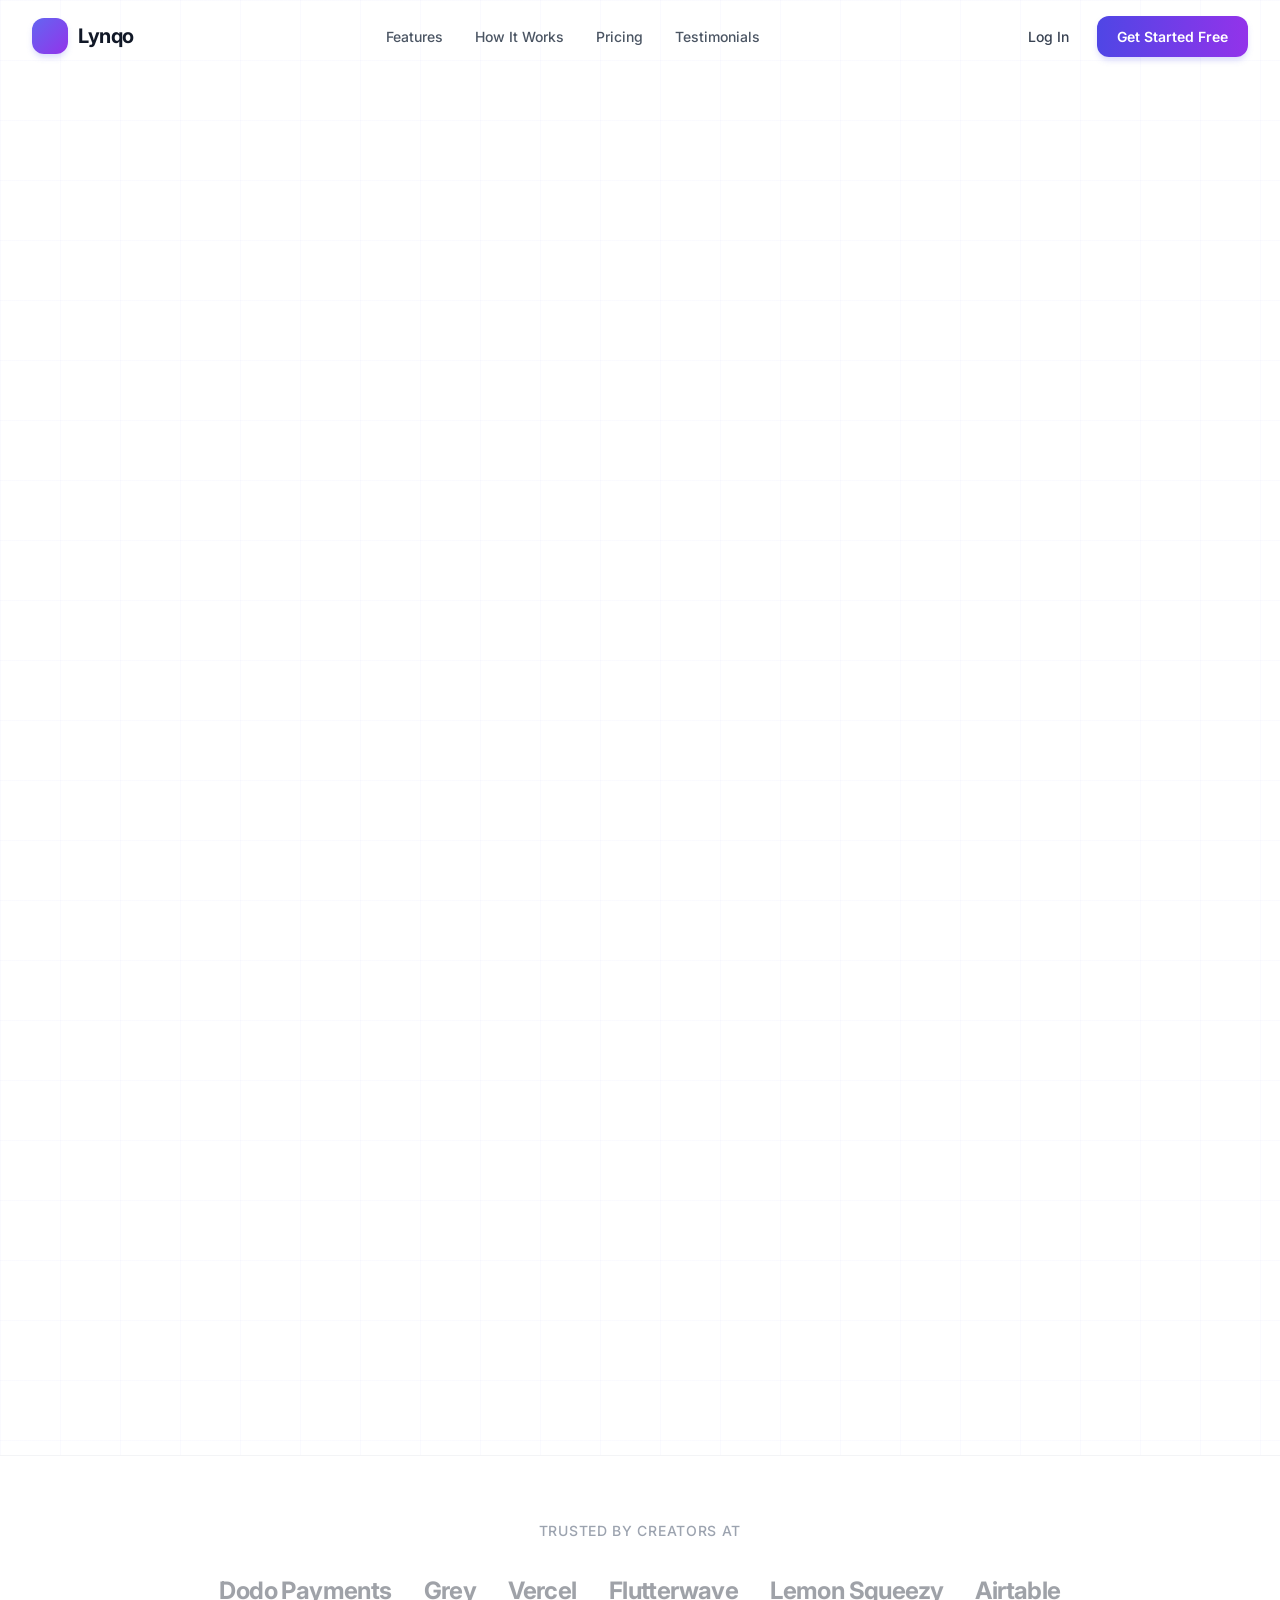
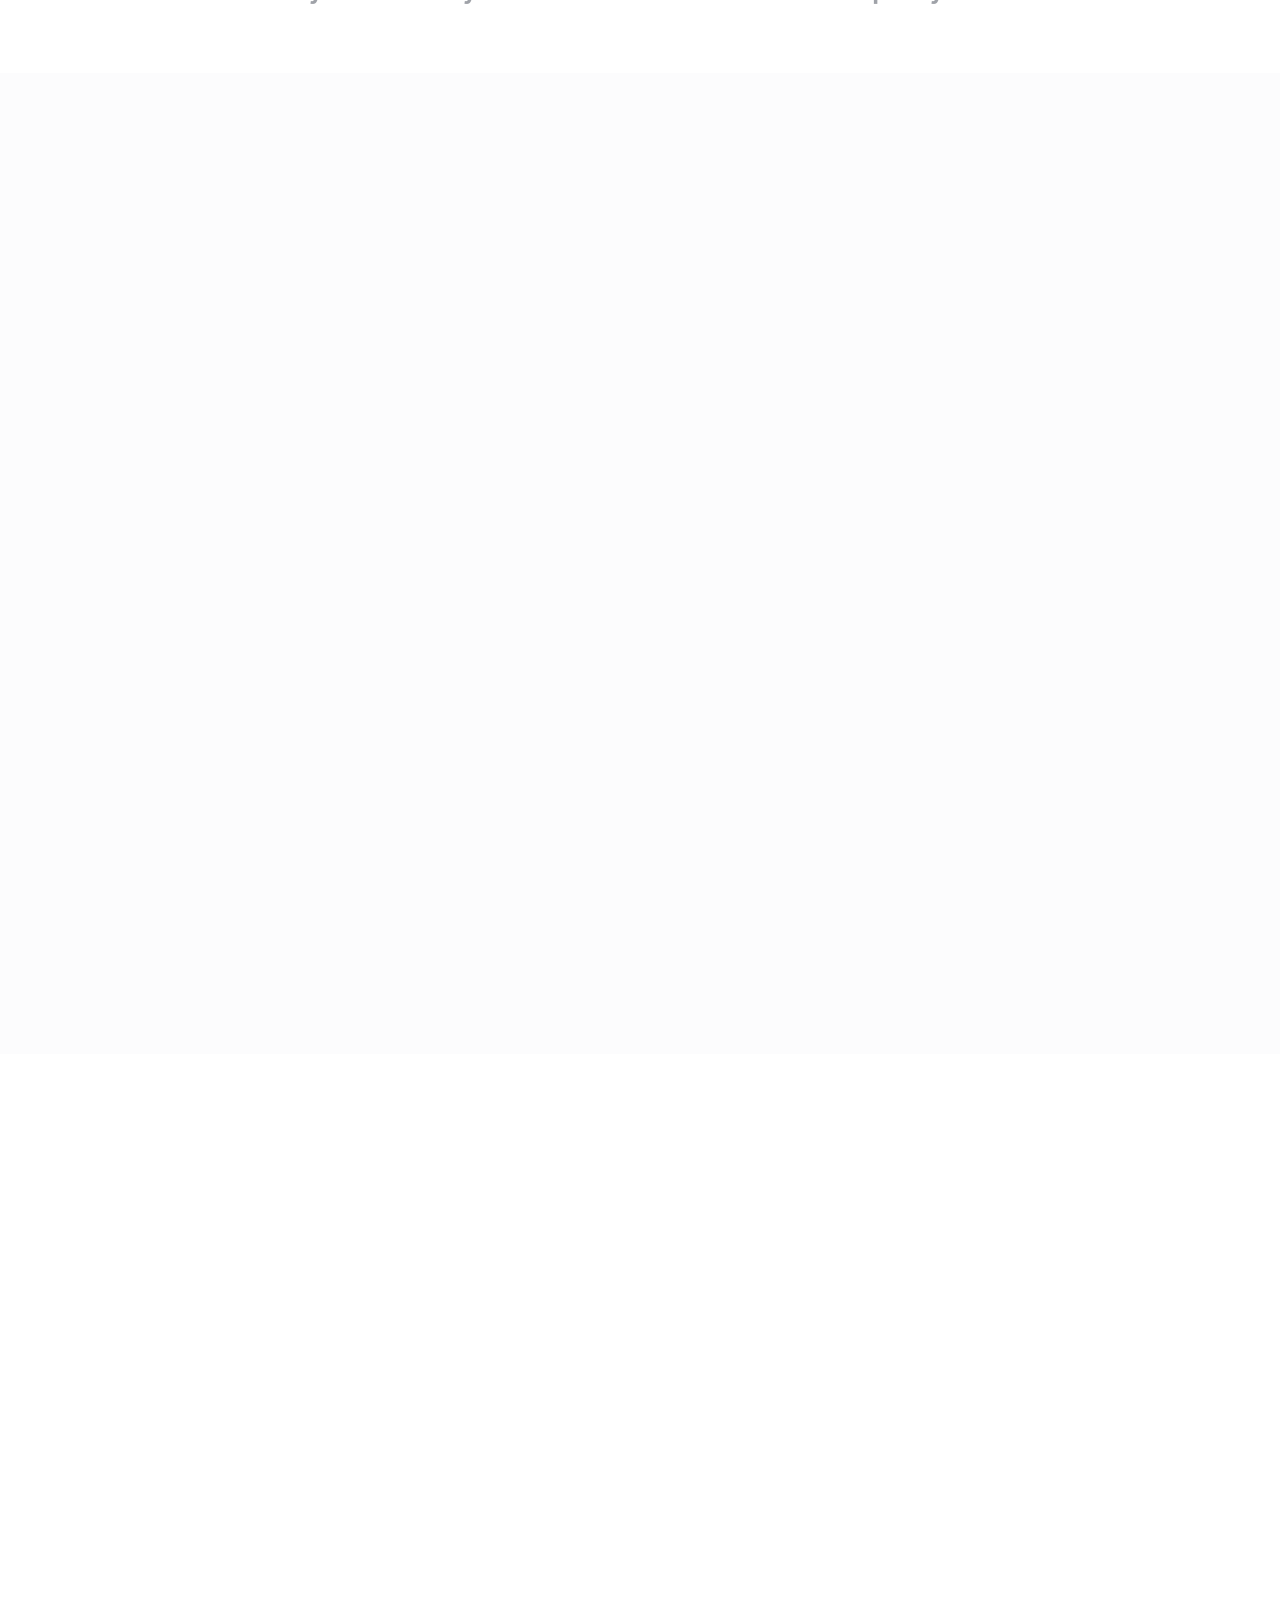
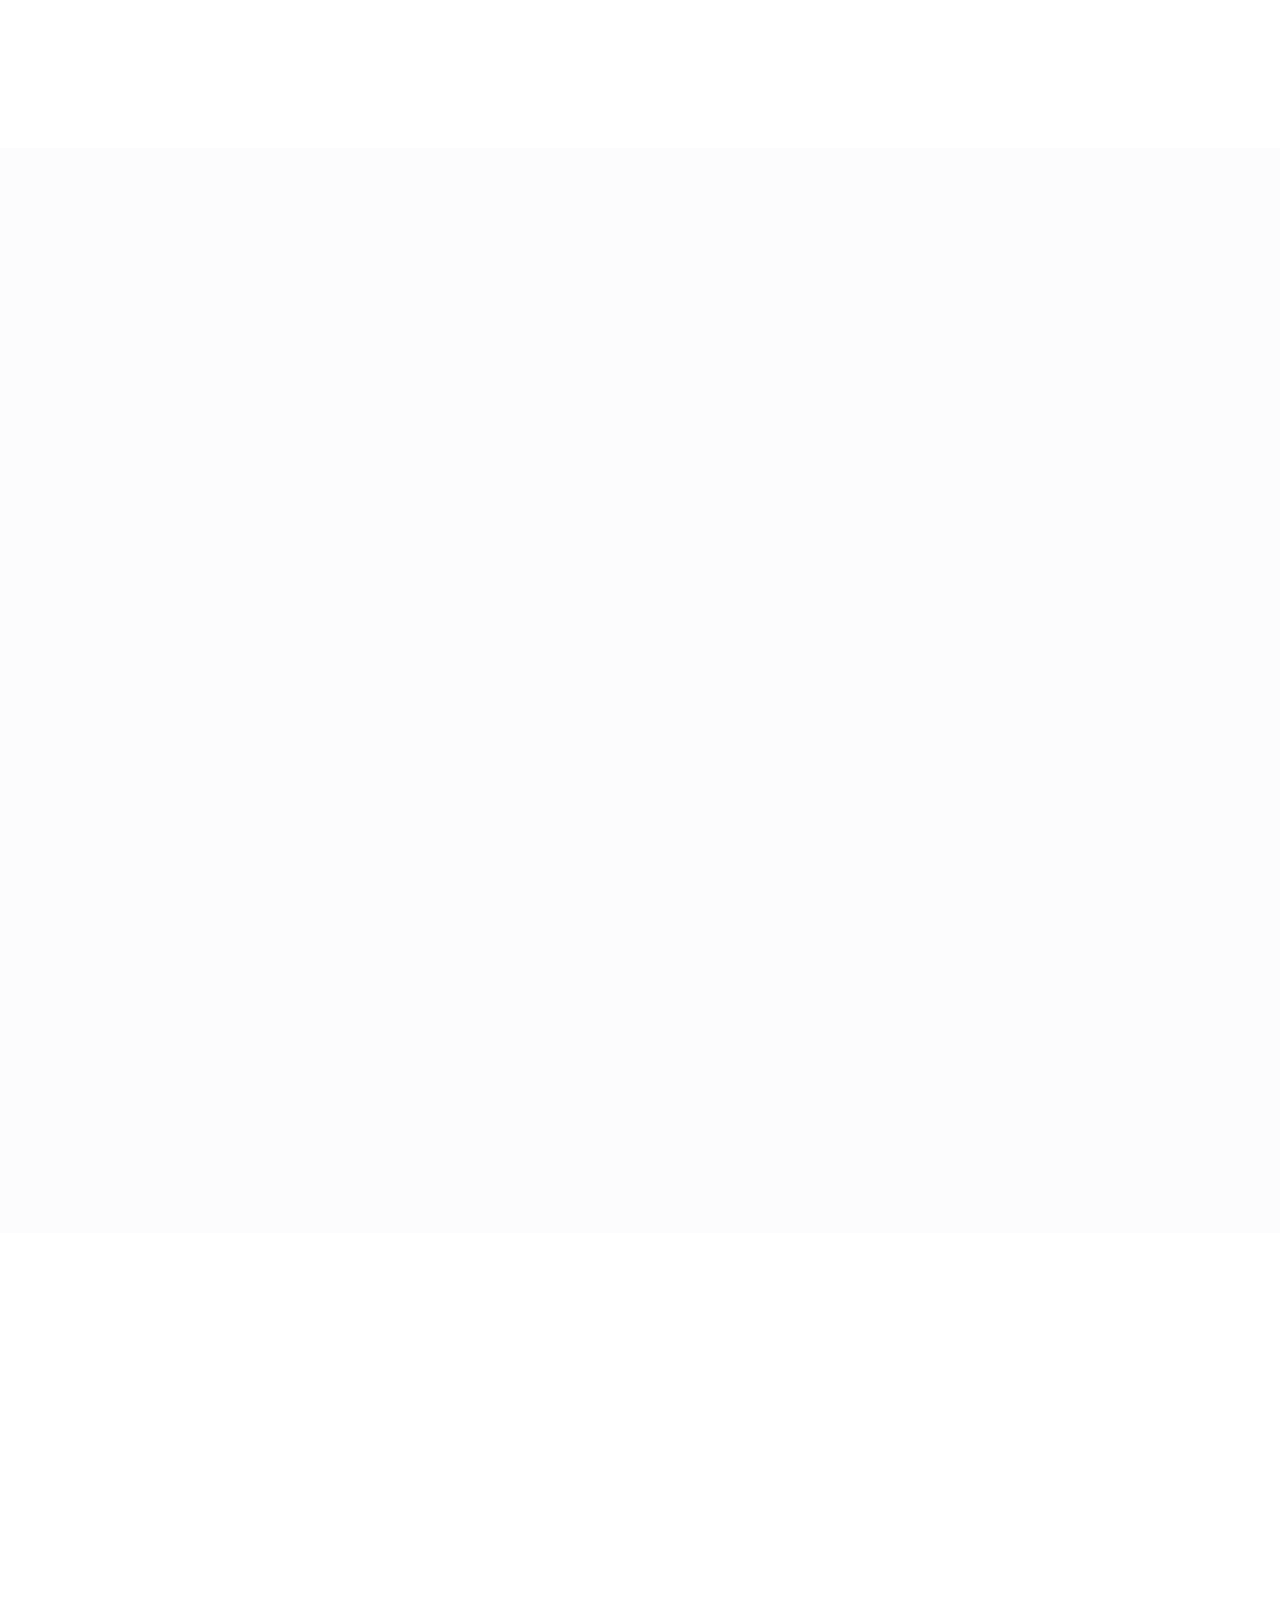
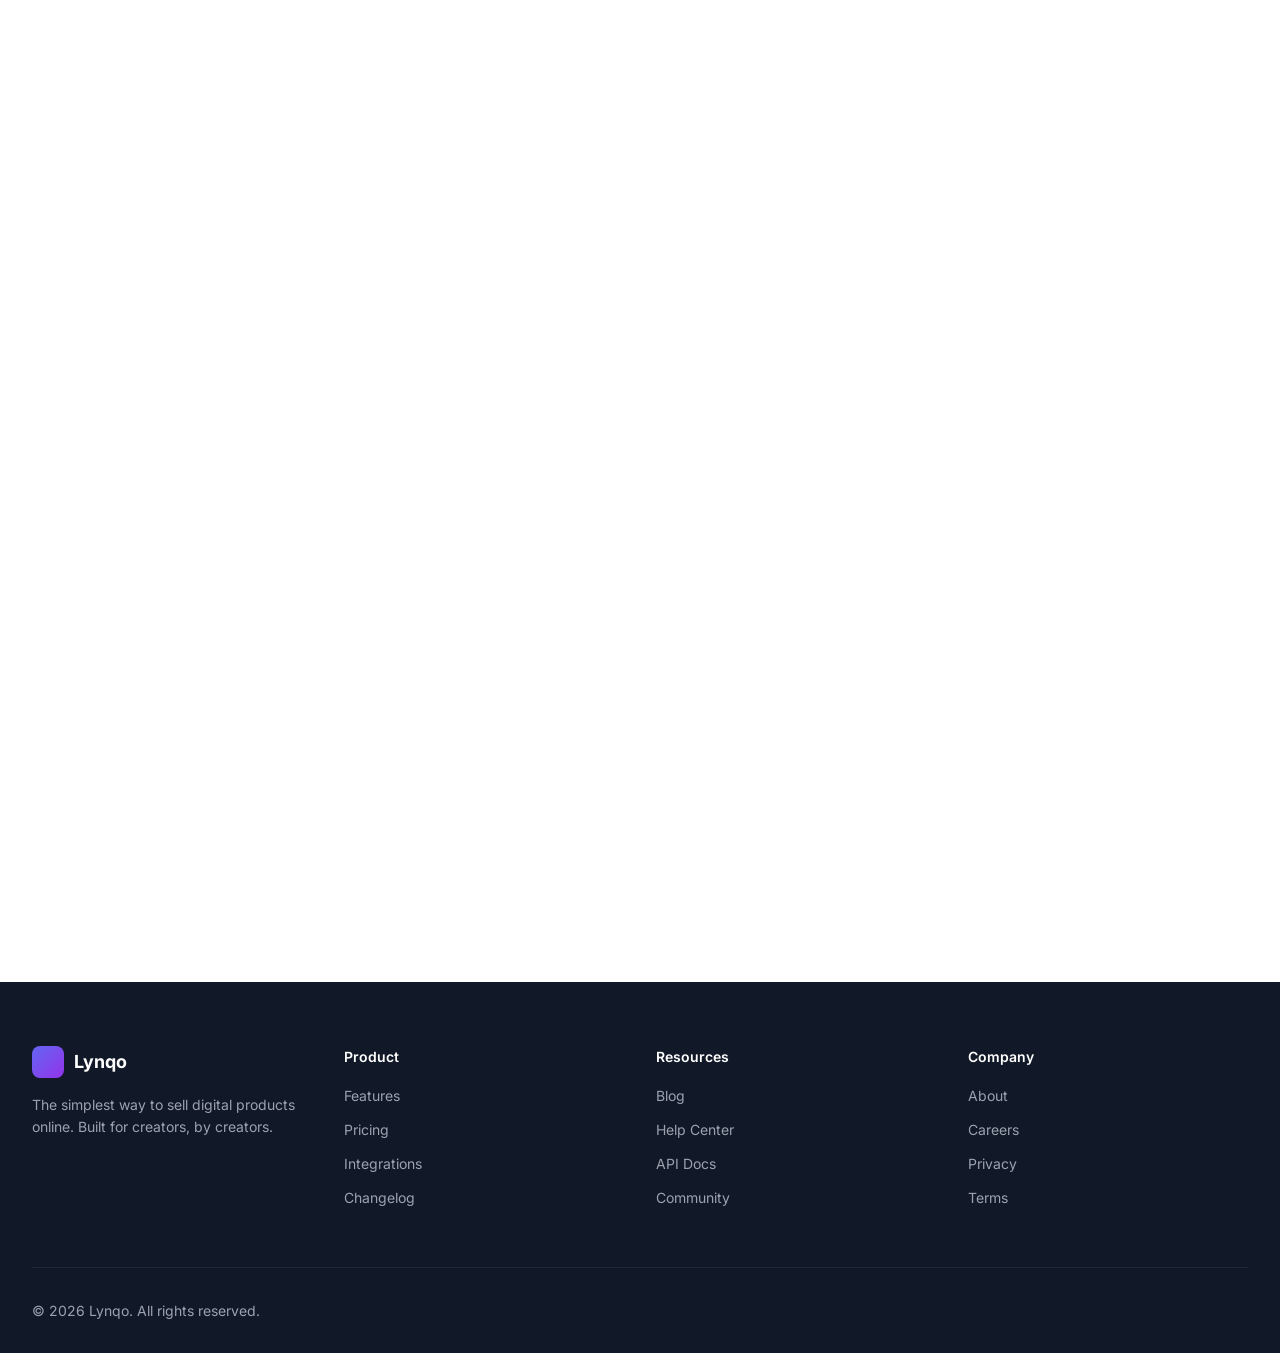
==== index.html @ 42bd9d7f "Add files via upload" ====
<!DOCTYPE html>
<html lang="en" class="scroll-smooth">
<head>
    <meta charset="UTF-8">
    <meta name="viewport" content="width=device-width, initial-scale=1.0">
    <title>Lynqo — Sell Digital Products Effortlessly</title>
    <link rel="stylesheet" href="style.css">
    <link rel="Icon" href="img/icon.png">
    <link rel="preconnect" href="https://fonts.googleapis.com">
    <link href="https://fonts.googleapis.com/css2?family=Inter:wght@300;400;500;600;700;800;900&display=swap" rel="stylesheet">
</head>
<body>

    <!-- Navigation -->
    <nav id="navbar" class="navbar">
        <div class="nav-inner">
            <!-- Logo -->
            <a href="index.html" class="logo">
                <div class="logo-icon">
                    <!-- <svg width="20" height="20" viewBox="0 0 24 24" fill="none" stroke="white" stroke-width="2.5" stroke-linecap="round" stroke-linejoin="round">
                        <path d="M13 2L3 14h9l-1 8 10-12h-9l1-8z"/>
                    </svg> -->
                    <img src="img/icon1.png" alt="" width="30px">
                </div>
                <span class="logo-text">Lynqo</span>
            </a>

            <!-- Desktop Nav Links -->
            <div class="desktop-nav">
                <a href="#features">Features</a>
                <a href="#how-it-works">How It Works</a>
                <a href="#pricing">Pricing</a>
                <a href="#testimonials">Testimonials</a>
            </div>

            <!-- Desktop Auth Buttons -->
            <div class="desktop-auth">
                <a href="signin.html" class="btn-login">Log In</a>
                <a href="signup.html" class="btn-cta">Get Started Free</a>
            </div>

            <!-- Mobile Menu Button -->
            <button id="mobileMenuBtn" class="mobile-menu-btn">
                <i data-lucide="menu" style="width:24px;height:24px;"></i>
            </button>
        </div>
    </nav>

    <!-- Mobile Menu -->
    <div id="mobileMenu" class="mobile-menu" style="position:fixed;inset:0;z-index:60;background:#fff;">
        <div style="display:flex;align-items:center;justify-content:space-between;padding:1rem;border-bottom:1px solid #f3f4f6;">
            <a href="index.html" class="logo">
                <div class="logo-icon">
                    <!-- <svg width="20" height="20" viewBox="0 0 24 24" fill="none" stroke="white" stroke-width="2.5" stroke-linecap="round" stroke-linejoin="round">
                        <path d="M13 2L3 14h9l-1 8 10-12h-9l1-8z"/>
                    </svg> -->
                    <img src="img/icon1.png" alt="" width="30px">
                </div>
                <span class="logo-text">Lynqo</span>
            </a>
            <button id="closeMobileMenu" style="padding:0.5rem;border-radius:0.5rem;background:none;border:none;cursor:pointer;">
                <i data-lucide="x" style="width:24px;height:24px;"></i>
            </button>
        </div>
        <div style="display:flex;flex-direction:column;padding:1.5rem;gap:1rem;">
            <a href="#features" class="mobile-link" style="font-size:1.125rem;font-weight:500;color:#374151;padding:0.75rem 0;border-bottom:1px solid #f3f4f6;">Features</a>
            <a href="#how-it-works" class="mobile-link" style="font-size:1.125rem;font-weight:500;color:#374151;padding:0.75rem 0;border-bottom:1px solid #f3f4f6;">How It Works</a>
            <a href="#pricing" class="mobile-link" style="font-size:1.125rem;font-weight:500;color:#374151;padding:0.75rem 0;border-bottom:1px solid #f3f4f6;">Pricing</a>
            <a href="#testimonials" class="mobile-link" style="font-size:1.125rem;font-weight:500;color:#374151;padding:0.75rem 0;border-bottom:1px solid #f3f4f6;">Testimonials</a>
            <div style="display:flex;flex-direction:column;gap:0.75rem;margin-top:1rem;">
                <a href="signin.html" style="text-align:center;font-size:0.875rem;font-weight:500;color:#374151;padding:0.75rem 1.25rem;border-radius:0.75rem;border:1px solid #e5e7eb;transition:background 0.3s;">Log In</a>
                <a href="signup.html" style="text-align:center;font-size:0.875rem;font-weight:600;color:#fff;background:linear-gradient(to right,#4f46e5,#9333ea);padding:0.75rem 1.25rem;border-radius:0.75rem;box-shadow:0 4px 6px -1px rgba(99,102,241,0.25);">Get Started Free</a>
            </div>
        </div>
    </div>

    <!-- Hero Section -->
    <section class="hero-section hero-glow grid-bg">
        <div class="container-custom">
            <div style="text-align:center;max-width:56rem;margin:0 auto;">
                <!-- Badge -->
                <div class="fade-up hero-badge">
                    <i data-lucide="sparkles" style="width:16px;height:16px;"></i>
                    <span>Now with AI-powered product recommendations</span>
                </div>

                <!-- Headline -->
                <h1 class="fade-up hero-headline">
                    Sell digital products.<br>
                    <span class="gradient-text">Zero friction.</span>
                </h1>

                <!-- Subheadline -->
                <p class="fade-up hero-subheadline">
                    Lynqo gives creators, developers, and entrepreneurs the simplest way to sell ebooks, courses, templates, software, and more — all from one beautiful storefront.
                </p>

                <!-- CTA Buttons -->
                <div class="fade-up cta-group">
                    <a href="signup.html" class="btn-shine cta-primary">
                        Start Selling for Free
                        <i data-lucide="arrow-right" style="width:20px;height:20px;"></i>
                    </a>
                    <a href="#how-it-works" class="cta-secondary">
                        <i data-lucide="play-circle" style="width:20px;height:20px;color:#6366f1;"></i>
                        Watch Demo
                    </a>
                </div>

                <!-- Social Proof -->
                <div class="fade-up social-proof">
                    <div class="avatar-stack">
                        <img src="http://static.photos/people/200x200/1" alt="">
                        <img src="http://static.photos/people/200x200/2" alt="">
                        <img src="http://static.photos/people/200x200/3" alt="">
                        <img src="http://static.photos/people/200x200/4" alt="">
                        <img src="http://static.photos/people/200x200/5" alt="">
                    </div>
                    <span>Trusted by <strong style="color:#111827;">12,000+</strong> creators worldwide</span>
                </div>
            </div>

            <!-- Hero Image / Dashboard Preview -->
            <div class="fade-up dashboard-preview">
                <div class="dashboard-fade"></div>
                <div class="dashboard-card">
                    <!-- Mock Browser Bar -->
                    <div class="browser-bar">
                        <div class="browser-dots">
                            <span style="background:#f87171;"></span>
                            <span style="background:#fbbf24;"></span>
                            <span style="background:#4ade80;"></span>
                        </div>
                        <div class="browser-url">app.lynqo.co/dashboard</div>
                    </div>
                    <!-- Mock Dashboard -->
                    <div class="dashboard-content">
                        <div class="stat-grid">
                            <!-- Stat Cards -->
                            <div class="stat-card revenue">
                                <div class="stat-label revenue">
                                    <i data-lucide="dollar-sign" style="width:16px;height:16px;"></i>
                                    Revenue
                                </div>
                                <div class="stat-value stat-counter">$48,290</div>
                                <div class="stat-change">↑ 24.5% this month</div>
                            </div>
                            <div class="stat-card orders">
                                <div class="stat-label orders">
                                    <i data-lucide="shopping-bag" style="width:16px;height:16px;"></i>
                                    Orders
                                </div>
                                <div class="stat-value stat-counter">1,847</div>
                                <div class="stat-change">↑ 18.2% this month</div>
                            </div>
                            <div class="stat-card customers">
                                <div class="stat-label customers">
                                    <i data-lucide="users" style="width:16px;height:16px;"></i>
                                    Customers
                                </div>
                                <div class="stat-value stat-counter">3,412</div>
                                <div class="stat-change">↑ 12.8% this month</div>
                            </div>
                        </div>
                        <!-- Recent Orders -->
                        <div class="recent-orders">
                            <div class="recent-orders-title">Recent Orders</div>
                            <div>
                                <div class="order-item">
                                    <div class="order-info">
                                        <div class="order-icon brand"><i data-lucide="file-text" style="width:16px;height:16px;color:#4f46e5;"></i></div>
                                        <div><div class="order-name">UI Design Kit Pro</div><div class="order-customer">Sarah Johnson</div></div>
                                    </div>
                                    <div class="order-price">$49.00</div>
                                </div>
                                <div class="order-item">
                                    <div class="order-info">
                                        <div class="order-icon purple"><i data-lucide="code" style="width:16px;height:16px;color:#9333ea;"></i></div>
                                        <div><div class="order-name">React Boilerplate</div><div class="order-customer">Mark Chen</div></div>
                                    </div>
                                    <div class="order-price">$29.00</div>
                                </div>
                                <div class="order-item">
                                    <div class="order-info">
                                        <div class="order-icon emerald"><i data-lucide="book-open" style="width:16px;height:16px;color:#059669;"></i></div>
                                        <div><div class="order-name">Marketing Playbook</div><div class="order-customer">Emma Davis</div></div>
                                    </div>
                                    <div class="order-price">$19.00</div>
                                </div>
                            </div>
                        </div>
                    </div>
                </div>
            </div>
        </div>
    </section>

    <!-- Logos Section -->
    <section class="logos-section">
        <div class="container-custom">
            <p class="logos-title">Trusted by creators at</p>
            <div class="logos-grid">
                <div>Dodo Payments</div>
                <div>Grey</div>
                <div>Vercel</div>
                <div>Flutterwave</div>
                <div>Lemon Squeezy</div>
                <div>Airtable</div>
            </div>
        </div>
    </section>

    <!-- Features Section -->
    <section id="features" class="features-section">
        <div class="container-custom">
            <div style="text-align:center;max-width:48rem;margin:0 auto 4rem;">
                <div class="fade-up section-badge brand">
                    <i data-lucide="layers" style="width:16px;height:16px;"></i>
                    Features
                </div>
                <h2 class="fade-up section-title">Everything you need to sell digital</h2>
                <p class="fade-up section-desc">From checkout to delivery, Lynqo handles every step so you can focus on creating amazing products.</p>
            </div>

            <div class="features-grid">
                <!-- Feature 1 -->
                <div class="fade-up feature-card">
                    <div class="feature-icon brand">
                        <i data-lucide="zap" style="width:24px;height:24px;"></i>
                    </div>
                    <h3 class="feature-title">Instant Setup</h3>
                    <p class="feature-desc">Go from sign-up to your first sale in under 5 minutes. No coding, no complex configurations required.</p>
                </div>
                <!-- Feature 2 -->
                <div class="fade-up feature-card">
                    <div class="feature-icon purple">
                        <i data-lucide="store" style="width:24px;height:24px;"></i>
                    </div>
                    <h3 class="feature-title">Beautiful Storefronts</h3>
                    <p class="feature-desc">Customizable, conversion-optimized product pages that make your digital products shine.</p>
                </div>
                <!-- Feature 3 -->
                <div class="fade-up feature-card">
                    <div class="feature-icon emerald">
                        <i data-lucide="credit-card" style="width:24px;height:24px;"></i>
                    </div>
                    <h3 class="feature-title">Global Payments</h3>
                    <p class="feature-desc">Accept payments in USD and other available currencies with Grey, IBAN, and more. Get paid instantly.</p>
                </div>
                <!-- Feature 4 -->
                <!-- <div class="fade-up feature-card">
                    <div class="feature-icon amber">
                        <i data-lucide="shield-check" style="width:24px;height:24px;"></i>
                    </div>
                    <h3 class="feature-title">License Keys</h3>
                    <p class="feature-desc">Auto-generate and deliver unique license keys for software products with tamper-proof security.</p>
                </div> -->
                <!-- Feature 5 -->
                <div class="fade-up feature-card">
                    <div class="feature-icon rose">
                        <i data-lucide="bar-chart-3" style="width:24px;height:24px;"></i>
                    </div>
                    <h3 class="feature-title">Deep Analytics</h3>
                    <p class="feature-desc">Track revenue, conversion rates, customer behavior, and more with real-time dashboards.</p>
                </div>
                <!-- Feature 6 -->
                <div class="fade-up feature-card">
                    <div class="feature-icon cyan">
                        <i data-lucide="mail" style="width:24px;height:24px;"></i>
                    </div>
                    <h3 class="feature-title">Email Marketing</h3>
                    <p class="feature-desc">Built-in email sequences, drip campaigns, and automation to nurture customers and boost sales.</p>
                </div>
            </div>
        </div>
    </section>

    <!-- How It Works Section -->
    <section id="how-it-works" class="how-section">
        <div class="container-custom">
            <div style="text-align:center;max-width:48rem;margin:0 auto 4rem;">
                <div class="fade-up section-badge emerald">
                    <i data-lucide="route" style="width:16px;height:16px;"></i>
                    How It Works
                </div>
                <h2 class="fade-up section-title">Start selling in 3 simple steps</h2>
                <p class="fade-up section-desc">From product upload to first sale — it's never been easier to monetize your digital creations.</p>
            </div>

            <div class="how-grid">
                <!-- Step 1 -->
                <div class="fade-up" style="text-align:center;">
                    <div class="step-number step1">1</div>
                    <h3 class="step-title">Upload Your Product</h3>
                    <p class="step-desc">Drag and drop your files — ebooks, courses, templates, SaaS keys, music, or any digital product. We host everything.</p>
                </div>
                <!-- Step 2 -->
                <div class="fade-up" style="text-align:center;">
                    <div class="step-number step2">2</div>
                    <h3 class="step-title">Customize Your Store</h3>
                    <p class="step-desc">Brand your checkout page, set pricing, create discount codes, and customize the purchase experience to match your brand.</p>
                </div>
                <!-- Step 3 -->
                <div class="fade-up" style="text-align:center;">
                    <div class="step-number step3">3</div>
                    <h3 class="step-title">Start Earning</h3>
                    <p class="step-desc">Share your product link anywhere. We handle checkout, delivery, and payments. You focus on creating and earning.</p>
                </div>
            </div>
        </div>
    </section>

    <!-- Pricing Section -->
    <section id="pricing" class="pricing-section">
        <div class="container-custom">
            <div style="text-align:center;max-width:48rem;margin:0 auto 4rem;">
                <div class="fade-up section-badge purple">
                    <i data-lucide="tag" style="width:16px;height:16px;"></i>
                    Pricing
                </div>
                <h2 class="fade-up section-title">Simple, transparent pricing</h2>
                <p class="fade-up section-desc">Start free, scale as you grow. No hidden fees, no surprises.</p>

            </div>

            <div class="pricing-grid">
                <!-- Starter Plan -->
                <div class="fade-up pricing-card">
                    <div class="pricing-name">Starter</div>
                    <div class="pricing-price">
                        <span class="pricing-amount price-monthly">$0</span>
                        <span class="pricing-period">/month</span>
                    </div>
                    <p class="pricing-desc">Perfect for getting started</p>
                    <a href="signup.html" class="pricing-cta outline">Get Started</a>
                    <ul class="pricing-features">
                        <li><i data-lucide="check" class="pricing-check"></i>2GB cloud storage</li>
                        <li><i data-lucide="check" class="pricing-check"></i>Up to 10 products</li>
                        <li><i data-lucide="check" class="pricing-check"></i>Up to 5 images per product</li>
                        <li><i data-lucide="check" class="pricing-check"></i>Max of 2 free custom store URLs</li>
                        <li><i data-lucide="check" class="pricing-check"></i>Email delivery</li>
                        <li><i data-lucide="check" class="pricing-check"></i>Platform branding on store</li>
                        <li><i data-lucide="check" class="pricing-check"></i>Payout processing time: 72 hours</li>
                        <li><i data-lucide="check" class="pricing-check"></i>5% + 50¢ per sale</li>
                    </ul>
                </div>

                <!-- Pro Plan (Popular) -->
                <div class="fade-up pricing-card popular">
                    <div class="popular-badge">Most Popular</div>
                    <div class="pricing-name">Basic</div>
                    <div class="pricing-price">
                        <span class="pricing-amount price-monthly">$10</span>
                        <span class="pricing-period">/month</span>
                    </div>
                    <p class="pricing-desc">For growing creators</p>
                    <a href="signup.html" class="btn-shine pricing-cta solid">Start Free Trial</a>
                    <ul class="pricing-features">
                        <li><i data-lucide="check" class="pricing-check"></i>8GB cloud storage</li>
                        <li><i data-lucide="check" class="pricing-check"></i>Up to 25 products</li>
                        <li><i data-lucide="check" class="pricing-check"></i>Up to 15 images per product</li>
                        <li><i data-lucide="check" class="pricing-check"></i>Unlimited custom store URLs</li>
                        <li><i data-lucide="check" class="pricing-check"></i>Custom store logo</li>
                        <li><i data-lucide="check" class="pricing-check"></i>Custom subdomain (e.g. demo.lynqo.co)</li>
                        <li><i data-lucide="check" class="pricing-check"></i>No platform branding on store</li>
                        <li><i data-lucide="check" class="pricing-check"></i>Payout processing time: 48 hours</li>
                        <li><i data-lucide="check" class="pricing-check"></i>3% + 30¢ per sale</li>
                    </ul>
                </div>

                <!-- Business Plan -->
                <div class="fade-up pricing-card">
                    <div class="pricing-name">Pro</div>
                    <div class="pricing-price">
                        <span class="pricing-amount price-monthly">$23</span>
                        <span class="pricing-period">/month</span>
                    </div>
                    <p class="pricing-desc">For established businesses</p>
                    <a href="signup.html" class="pricing-cta outline">Start Free Trial</a>
                    <ul class="pricing-features">
                        <li><i data-lucide="check" class="pricing-check"></i>Priority cloud storage up to 1TB</li>
                        <li><i data-lucide="check" class="pricing-check"></i>Everything in pro</li>
                        <li><i data-lucide="check" class="pricing-check"></i>Unlimited products</li>
                        <li><i data-lucide="check" class="pricing-check"></i>Priority support</li>
                        <!-- <li><i data-lucide="check" class="pricing-check"></i>Affiliate system</li> -->
                        <li><i data-lucide="check" class="pricing-check"></i>2% + 20¢ per sale</li>
                    </ul>
                </div>
            </div>
        </div>
    </section>

    <!-- Testimonials Section -->
    <section id="testimonials" class="testimonials-section">
        <div class="container-custom">
            <div style="text-align:center;max-width:48rem;margin:0 auto 4rem;">
                <div class="fade-up section-badge amber">
                    <i data-lucide="heart" style="width:16px;height:16px;"></i>
                    Testimonials
                </div>
                <h2 class="fade-up section-title">Loved by creators worldwide</h2>
                <p class="fade-up section-desc">Don't take our word for it — hear from the thousands of creators who trust Lynqo.</p>
            </div>

            <div class="testimonials-grid">
                <!-- Testimonial 1 -->
                <div class="fade-up testimonial-card">
                    <div class="stars">
                        <i data-lucide="star" style="width:16px;height:16px;color:#fbbf24;fill:#fbbf24;"></i>
                        <i data-lucide="star" style="width:16px;height:16px;color:#fbbf24;fill:#fbbf24;"></i>
                        <i data-lucide="star" style="width:16px;height:16px;color:#fbbf24;fill:#fbbf24;"></i>
                        <i data-lucide="star" style="width:16px;height:16px;color:#fbbf24;fill:#fbbf24;"></i>
                        <i data-lucide="star" style="width:16px;height:16px;color:#fbbf24;fill:#fbbf24;"></i>
                    </div>
                    <p class="testimonial-text">"Lynqo completely transformed how I sell my design templates. I went from manually handling orders to fully automated delivery. My revenue doubled in the first month!"</p>
                    <div class="testimonial-author">
                        <img src="http://static.photos/people/200x200/10" class="testimonial-avatar" alt="">
                        <div>
                            <div class="testimonial-name">Olivia Martinez</div>
                            <div class="testimonial-role">Designer & Creator</div>
                        </div>
                    </div>
                </div>
                <!-- Testimonial 2 -->
                <div class="fade-up testimonial-card">
                    <div class="stars">
                        <i data-lucide="star" style="width:16px;height:16px;color:#fbbf24;fill:#fbbf24;"></i>
                        <i data-lucide="star" style="width:16px;height:16px;color:#fbbf24;fill:#fbbf24;"></i>
                        <i data-lucide="star" style="width:16px;height:16px;color:#fbbf24;fill:#fbbf24;"></i>
                        <i data-lucide="star" style="width:16px;height:16px;color:#fbbf24;fill:#fbbf24;"></i>
                        <i data-lucide="star" style="width:16px;height:16px;color:#fbbf24;fill:#fbbf24;"></i>
                    </div>
                    <p class="testimonial-text">"The membership system is a game-changer for selling my tutorials. Setup took minutes, and the saves me hours every week. Can't imagine going back."</p>
                    <div class="testimonial-author">
                        <img src="http://static.photos/people/200x200/15" class="testimonial-avatar" alt="">
                        <div>
                            <div class="testimonial-name">James Chen</div>
                            <div class="testimonial-role">Indie Developer</div>
                        </div>
                    </div>
                </div>
                <!-- Testimonial 3 -->
                <div class="fade-up testimonial-card">
                    <div class="stars">
                        <i data-lucide="star" style="width:16px;height:16px;color:#fbbf24;fill:#fbbf24;"></i>
                        <i data-lucide="star" style="width:16px;height:16px;color:#fbbf24;fill:#fbbf24;"></i>
                        <i data-lucide="star" style="width:16px;height:16px;color:#fbbf24;fill:#fbbf24;"></i>
                        <i data-lucide="star" style="width:16px;height:16px;color:#fbbf24;fill:#fbbf24;"></i>
                        <i data-lucide="star" style="width:16px;height:16px;color:#fbbf24;fill:#fbbf24;"></i>
                    </div>
                    <p class="testimonial-text">"I switched from Gumroad to Lynqo and never looked back. The analytics alone are worth it — I finally understand what's driving my sales and can optimize my funnels."</p>
                    <div class="testimonial-author">
                        <img src="http://static.photos/people/200x200/20" class="testimonial-avatar" alt="">
                        <div>
                            <div class="testimonial-name">Aisha Patel</div>
                            <div class="testimonial-role">Course Creator</div>
                        </div>
                    </div>
                </div>
            </div>
        </div>
    </section>

    <!-- CTA Section -->
    <section class="cta-banner">
        <div class="container-custom">
            <div class="fade-up cta-banner-card">
                <div class="cta-decor-1"></div>
                <div class="cta-decor-2"></div>

                <div class="cta-content">
                    <h2 class="cta-banner-title">Ready to start selling?</h2>
                    <p class="cta-banner-desc">Join 12,000+ creators who are already earning with Lynqo. Free to start, no credit card required.</p>
                    <div class="cta-banner-btns">
                        <a href="signup.html" class="btn-shine cta-banner-primary">
                            Create Your Store
                            <i data-lucide="arrow-right" style="width:20px;height:20px;"></i>
                        </a>
                        <a href="#pricing" class="cta-banner-secondary">
                            View Pricing
                        </a>
                    </div>
                </div>
            </div>
        </div>
    </section>

    <!-- Footer -->
    <footer class="site-footer">
        <div class="container-custom">
            <div class="footer-grid">
                <!-- Brand -->
                <div class="footer-brand">
                    <a href="index.html" class="footer-logo">
                        <div class="footer-logo-icon">
                            <!-- <svg width="16" height="16" viewBox="0 0 24 24" fill="none" stroke="white" stroke-width="2.5" stroke-linecap="round" stroke-linejoin="round">
                                <path d="M13 2L3 14h9l-1 8 10-12h-9l1-8z"/>
                            </svg> -->
                            <img src="img/icon1.png" alt="" width="30px">
                        </div>
                        <span class="footer-logo-text">Lynqo</span>
                    </a>
                    <p class="footer-brand-desc">The simplest way to sell digital products online. Built for creators, by creators.</p>
                </div>
                <!-- Product -->
                <div>
                    <h4 class="footer-heading">Product</h4>
                    <ul class="footer-links">
                        <li><a href="#features">Features</a></li>
                        <li><a href="#pricing">Pricing</a></li>
                        <li><a href="#">Integrations</a></li>
                        <li><a href="#">Changelog</a></li>
                    </ul>
                </div>
                <!-- Resources -->
                <div>
                    <h4 class="footer-heading">Resources</h4>
                    <ul class="footer-links">
                        <li><a href="#">Blog</a></li>
                        <li><a href="#">Help Center</a></li>
                        <li><a href="#">API Docs</a></li>
                        <li><a href="#">Community</a></li>
                    </ul>
                </div>
                <!-- Company -->
                <div>
                    <h4 class="footer-heading">Company</h4>
                    <ul class="footer-links">
                        <li><a href="#">About</a></li>
                        <li><a href="#">Careers</a></li>
                        <li><a href="#">Privacy</a></li>
                        <li><a href="#">Terms</a></li>
                    </ul>
                </div>
            </div>
            <!-- Bottom -->
            <div class="footer-bottom">
                <p class="footer-copy">© <span class="dynamic-year">2025</span> Lynqo. All rights reserved.</p>
                <div class="footer-social">
                    <a href="#"><i data-lucide="twitter" style="width:20px;height:20px;"></i></a>
                    <a href="#"><i data-lucide="github" style="width:20px;height:20px;"></i></a>
                    <a href="#"><i data-lucide="instagram" style="width:20px;height:20px;"></i></a>
                    <a href="#"><i data-lucide="youtube" style="width:20px;height:20px;"></i></a>
                </div>
            </div>
        </div>
    </footer>

    <script src="https://unpkg.com/lucide@latest"></script>
    <script src="index.js"></script>
  <script>
    document.addEventListener('DOMContentLoaded', () => {
      document.querySelectorAll('.dynamic-year').forEach(el => {
        el.textContent = new Date().getFullYear();
      });
    });
  </script>
</body>
</html>
---- style.css ----
*, *::before, *::after {
  box-sizing: border-box;
  margin: 0;
  padding: 0;
}

div:focus,
svg:focus {
  outline: none;
}

div, svg {
  -webkit-tap-highlight-color: transparent;
}

html {
  scroll-behavior: smooth;
  -webkit-text-size-adjust: 100%;
}

body {
  font-family: 'Inter', -apple-system, BlinkMacSystemFont, 'Segoe UI', Roboto, sans-serif;
  color: #111827;
  background: #fff;
  -webkit-font-smoothing: antialiased;
  -moz-osx-font-smoothing: grayscale;
  overflow-x: hidden;
  line-height: 1.5;
}

a {
  text-decoration: none;
  color: inherit;
}

ul {
  list-style: none;
}

img {
  display: block;
  max-width: 100%;
}

input, button, textarea, select {
  font: inherit;
}

button {
  cursor: pointer;
  border: none;
  background: none;
}

/* --- Typography --- */
.text-xs { font-size: 0.75rem; line-height: 1rem; }
.text-sm { font-size: 0.875rem; line-height: 1.25rem; }
.text-base { font-size: 1rem; line-height: 1.5rem; }
.text-lg { font-size: 1.125rem; line-height: 1.75rem; }
.text-xl { font-size: 1.25rem; line-height: 1.75rem; }
.text-2xl { font-size: 1.5rem; line-height: 2rem; }
.text-3xl { font-size: 1.875rem; line-height: 2.25rem; }
.text-4xl { font-size: 2.25rem; line-height: 2.5rem; }
.text-5xl { font-size: 3rem; line-height: 1; }
.text-6xl { font-size: 3.75rem; line-height: 1; }
.text-7xl { font-size: 4.5rem; line-height: 1; }

.font-medium { font-weight: 500; }
.font-semibold { font-weight: 600; }
.font-bold { font-weight: 700; }
.font-extrabold { font-weight: 800; }

.uppercase { text-transform: uppercase; }
.tracking-wider { letter-spacing: 0.05em; }
.tracking-tight { letter-spacing: -0.025em; }
.text-center { text-align: center; }

.leading-relaxed { line-height: 1.625; }
.leading-tight { line-height: 1.25; }

/* --- Colors --- */
.text-white { color: #fff; }
.text-gray-400 { color: #9ca3af; }
.text-gray-500 { color: #6b7280; }
.text-gray-600 { color: #4b5563; }
.text-gray-700 { color: #374151; }
.text-gray-900 { color: #111827; }
.text-brand-100 { color: #e0e7ff; }
.text-brand-200 { color: #c7d2fe; }
.text-brand-300 { color: #a5b4fc; }
.text-brand-500 { color: #6366f1; }
.text-brand-600 { color: #4f46e5; }
.text-brand-700 { color: #4338ca; }
.text-brand-100 { color: #e0e7ff; }
.text-brand-200 { color: #c7d2fe; }
.text-emerald-600 { color: #059669; }
.text-green-600 { color: #16a34a; }
.text-amber-400 { color: #fbbf24; }
.text-amber-600 { color: #d97706; }
.text-amber-700 { color: #b45309; }
.text-amber-900 { color: #78350f; }
.text-purple-600 { color: #9333ea; }
.text-rose-600 { color: #e11d48; }
.text-cyan-600 { color: #0891b2; }
.text-red-600 { color: #dc2626; }

/* --- Layout --- */
.container-custom {
  max-width: 1280px;
  margin: 0 auto;
  padding: 0 1rem;
}

@media (min-width: 640px) {
  .container-custom { padding: 0 1.5rem; }
}

@media (min-width: 1024px) {
  .container-custom { padding: 0 2rem; }
}

.flex { display: flex; }
.grid { display: grid; }
.inline-flex { display: inline-flex; }
.flex-col { flex-direction: column; }
.flex-1 { flex: 1 1 0%; }
.items-center { align-items: center; }
.items-start { align-items: flex-start; }
.items-baseline { align-items: baseline; }
.justify-center { justify-content: center; }
.justify-between { justify-content: space-between; }
.flex-wrap { wrap; }
.gap-1 { gap: 0.25rem; }
.gap-1\.5 { gap: 0.375rem; }
.gap-2 { gap: 0.5rem; }
.gap-2\.5 { gap: 0.625rem; }
.gap-3 { gap: 0.75rem; }
.gap-4 { gap: 1rem; }
.gap-6 { gap: 1.5rem; }
.gap-8 { gap: 2rem; }
.gap-12 { gap: 3rem; }

.grid-cols-2 { grid-template-columns: repeat(2, 1fr); }
.grid-cols-3 { grid-template-columns: repeat(3, 1fr); }

@media (min-width: 768px) {
  .md\:grid-cols-3 { grid-template-columns: repeat(3, 1fr); }
  .md\:flex-row { flex-direction: row; }
  .md\:gap-6 { gap: 1.5rem; }
  .md\:gap-8 { gap: 2rem; }
  .md\:gap-12 { gap: 3rem; }
  .md\:p-8 { padding: 2rem; }
  .md\:text-4xl { font-size: 2.25rem; line-height: 2.5rem; }
  .md\:text-5xl { font-size: 3rem; line-height: 1; }
  .md\:pt-40 { padding-top: 10rem; }
  .md\:pb-32 { padding-bottom: 8rem; }
  .md\:mt-20 { margin-top: 5rem; }
}

@media (min-width: 1024px) {
  .lg\:grid-cols-5 { grid-template-columns: repeat(5, 1fr); }
  .lg\:w-1\/2 { width: 50%; }
  .lg\:grid-cols-3 { grid-template-columns: repeat(3, 1fr); }
  .lg\:col-span-1 { grid-column: span 1; }
  .lg\:col-span-4 { grid-column: span 4; }
  .lg\:hidden { display: none; }
  .lg\:flex { display: flex; }
  .lg\:p-12 { padding: 3rem; }
  .lg\:px-8 { padding-left: 2rem; padding-right: 2rem; }
}

@media (min-width: 640px) {
  .sm\:flex-row { flex-direction: row; }
  .sm\:text-4xl { font-size: 2.25rem; }
  .sm\:text-5xl { font-size: 3rem; }
  .sm\:text-xl { font-size: 1.25rem; }
  .sm\:w-auto { width: auto; }
  .sm\:p-8 { padding: 2rem; }
  .sm\:px-6 { padding-left: 1.5rem; padding-right: 1.5rem; }
}

@media (max-width: 767px) {
  .md\:hidden { display: none; }
  .grid-cols-2.sm-grid-1 { grid-template-columns: 1fr; }
}

@media (max-width: 1023px) {
  .lg\:hidden-alt { display: none; }
}

/* --- Spacing --- */
.p-3 { padding: 0.75rem; }
.p-4 { padding: 1rem; }
.p-5 { padding: 1.25rem; }
.p-6 { padding: 1.5rem; }
.p-7 { padding: 1.75rem; }
.p-8 { padding: 2rem; }
.p-10 { padding: 2.5rem; }
.p-12 { padding: 3rem; }

.px-3 { padding-left: 0.75rem; padding-right: 0.75rem; }
.px-4 { padding-left: 1rem; padding-right: 1rem; }
.px-5 { padding-left: 1.25rem; padding-right: 1.25rem; }
.px-6 { padding-left: 1.5rem; padding-right: 1.5rem; }
.px-8 { padding-left: 2rem; padding-right: 2rem; }

.py-1 { padding-top: 0.25rem; padding-bottom: 0.25rem; }
.py-1\.5 { padding-top: 0.375rem; padding-bottom: 0.375rem; }
.py-2 { padding-top: 0.5rem; padding-bottom: 0.5rem; }
.py-2\.5 { padding-top: 0.625rem; padding-bottom: 0.625rem; }
.py-3 { padding-top: 0.75rem; padding-bottom: 0.75rem; }
.py-3\.5 { padding-top: 0.875rem; padding-bottom: 0.875rem; }
.py-4 { padding-top: 1rem; padding-bottom: 1rem; }
.py-8 { padding-top: 2rem; padding-bottom: 2rem; }
.py-16 { padding-top: 4rem; padding-bottom: 4rem; }
.py-20 { padding-top: 5rem; padding-bottom: 5rem; }

.pt-32 { padding-top: 8rem; }
.pb-20 { padding-bottom: 5rem; }

.m-0 { margin: 0; }
.mb-1 { margin-bottom: 0.25rem; }
.mb-1\.5 { margin-bottom: 0.375rem; }
.mb-2 { margin-bottom: 0.5rem; }
.mb-3 { margin-bottom: 0.75rem; }
.mb-4 { margin-bottom: 1rem; }
.mb-5 { margin-bottom: 1.25rem; }
.mb-6 { margin-bottom: 1.5rem; }
.mb-8 { margin-bottom: 2rem; }
.mb-10 { margin-bottom: 2.5rem; }
.mb-12 { margin-bottom: 3rem; }
.mb-16 { margin-bottom: 4rem; }
.mt-1 { margin-top: 0.25rem; }
.mt-2 { margin-top: 0.5rem; }
.mt-4 { margin-top: 1rem; }
.mt-6 { margin-top: 1.5rem; }
.mt-8 { margin-top: 2rem; }
.mt-16 { margin-top: 4rem; }
.mr-4 { margin-right: 1rem; }

.mx-auto { margin-left: auto; margin-right: auto; }

/* --- Sizing --- */
.w-3 { width: 0.75rem; }
.w-4 { width: 1rem; }
.w-5 { width: 1.25rem; }
.w-6 { width: 1.5rem; }
.w-8 { width: 2rem; }
.w-9 { width: 2.25rem; }
.w-10 { width: 2.5rem; }
.w-12 { width: 3rem; }
.w-14 { width: 3.5rem; }
.w-16 { width: 4rem; }
.w-full { width: 100%; }
.max-w-xs { max-width: 20rem; }
.max-w-md { max-width: 28rem; }
.max-w-2xl { max-width: 42rem; }
.max-w-3xl { max-width: 48rem; }
.max-w-4xl { max-width: 56rem; }
.max-w-5xl { max-width: 64rem; }

.h-1 { height: 0.25rem; }
.h-3 { height: 0.75rem; }
.h-4 { height: 1rem; }
.h-5 { height: 1.25rem; }
.h-6 { height: 1.5rem; }
.h-7 { height: 1.75rem; }
.h-8 { height: 2rem; }
.h-9 { height: 2.25rem; }
.h-10 { height: 2.5rem; }
.h-12 { height: 3rem; }
.h-16 { height: 4rem; }
.min-h-screen { min-height: 100vh; }

/* --- Borders --- */
.border { border-width: 1px; border-style: solid; }
.border-b { border-bottom-width: 1px; border-bottom-style: solid; }
.border-t { border-top-width: 1px; border-top-style: solid; }
.border-2 { border-width: 2px; border-style: solid; }
.border-gray-100 { border-color: #f3f4f6; }
.border-gray-200 { border-color: #e5e7eb; }
.border-gray-300 { border-color: #d1d5db; }
.border-gray-800 { border-color: #1f2937; }
.border-brand-100 { border-color: #e0e7ff; }
.border-brand-200 { border-color: #c7d2fe; }
.border-brand-300 { border-color: #a5b4fc; }
.border-emerald-100 { border-color: #d1fae5; }
.border-emerald-200 { border-color: #a7f3d0; }
.border-amber-100 { border-color: #fef3c7; }
.border-amber-200 { border-color: #fde68a; }
.border-amber-400 { border-color: #fbbf24; }
.border-purple-200 { border-color: #e9d5ff; }
.border-red-200 { border-color: #fecaca; }
.border-white-10 { border-color: rgba(255,255,255,0.1); }
.border-white-20 { border-color: rgba(255,255,255,0.2); }
.border-white-30 { border-color: rgba(255,255,255,0.3); }
.border-none { border: none; }

.rounded-full { border-radius: 9999px; }
.rounded-lg { border-radius: 0.5rem; }
.rounded-xl { border-radius: 0.75rem; }
.rounded-2xl { border-radius: 1rem; }
.rounded-3xl { border-radius: 1.5rem; }

/* --- Backgrounds --- */
.bg-white { background: #fff; }
.bg-gray-50 { background: #f9fafb; }
.bg-gray-100 { background: #f3f4f6; }
.bg-gray-900 { background: #111827; }
.bg-brand-50 { background: #eef2ff; }
.bg-brand-100 { background: #e0e7ff; }
.bg-brand-600 { background: #4f46e5; }
.bg-emerald-50 { background: #ecfdf5; }
.bg-amber-50 { background: #fffbeb; }
.bg-amber-400 { background: #fbbf24; }
.bg-purple-100 { background: #f3e8ff; }
.bg-purple-600 { background: #9333ea; }
.bg-rose-100 { background: #fff1f2; }
.bg-cyan-100 { background: #ecfeff; }
.bg-red-50 { background: #fef2f2; }
.bg-emerald-500 { background: #10b981; }

.bg-gradient-to-br { background-image: linear-gradient(to bottom right, var(--tw-gradient-from), var(--tw-gradient-to)); }
.bg-gradient-to-b { background-image: linear-gradient(to bottom, var(--tw-gradient-from), var(--tw-gradient-to)); }
.bg-gradient-to-t { background-image: linear-gradient(to top, var(--tw-gradient-from), var(--tw-gradient-to)); }
.bg-gradient-to-r { background-image: linear-gradient(to right, var(--tw-gradient-from), var(--tw-gradient-to)); }

.from-brand-50 { --tw-gradient-from: #eef2ff; }
.from-brand-600 { --tw-gradient-from: #4f46e5; }
.from-brand-700 { --tw-gradient-from: #4338ca; }
.from-brand-800 { --tw-gradient-from: #3730a3; }
.from-emerald-50 { --tw-gradient-from: #ecfdf5; }
.from-amber-50 { --tw-gradient-from: #fffbeb; }
.from-purple-600 { --tw-gradient-from: #9333ea; }
.from-purple-700 { --tw-gradient-from: #7c3aed; }

.to-purple-50 { --tw-gradient-to: #f3e8ff; }
.to-purple-600 { --tw-gradient-to: #9333ea; }
.to-purple-700 { --tw-gradient-to: #7c3aed; }
.to-brand-700 { --tw-gradient-to: #4338ca; }
.to-brand-800 { --tw-gradient-to: #3730a3; }
.to-teal-50 { --tw-gradient-to: #f0fdfa; }
.to-orange-50 { --tw-gradient-to: #fff7ed; }

/* --- Shadows --- */
.shadow-sm { box-shadow: 0 1px 2px 0 rgba(0,0,0,0.05); }
.shadow-md { box-shadow: 0 4px 6px -1px rgba(0,0,0,0.1), 0 2px 4px -2px rgba(0,0,0,0.1); }
.shadow-lg { box-shadow: 0 10px 15px -3px rgba(0,0,0,0.1), 0 4px 6px -4px rgba(0,0,0,0.1); }
.shadow-xl { box-shadow: 0 20px 25px -5px rgba(0,0,0,0.1), 0 8px 10px -6px rgba(0,0,0,0.1); }
.shadow-2xl { box-shadow: 0 25px 50px -12px rgba(0,0,0,0.25); }

.shadow-brand-500-25 { box-shadow: 0 4px 6px -1px rgba(99,102,241,0.25); }
.shadow-brand-500-40 { box-shadow: 0 10px 15px -3px rgba(99,102,241,0.4); }
.shadow-brand-500-20 { box-shadow: 0 25px 50px -12px rgba(99,102,241,0.2); }
.shadow-brand-500-30 { box-shadow: 0 25px 50px -12px rgba(99,102,241,0.3); }
.shadow-purple-500-30 { box-shadow: 0 10px 15px -3px rgba(147,51,234,0.3); }
.shadow-emerald-500-30 { box-shadow: 0 10px 15px -3px rgba(16,185,129,0.3); }
.shadow-gray-200-50 { box-shadow: 0 25px 50px -12px rgba(229,231,235,0.5); }

/* --- Position --- */
.relative { position: relative; }
.absolute { position: absolute; }
.fixed { position: fixed; }
.inset-0 { top: 0; right: 0; bottom: 0; left: 0; }
.top-0 { top: 0; }
.left-0 { left: 0; }
.right-0 { right: 0; }
.bottom-0 { bottom: 0; }
.z-10 { z-index: 10; }
.z-50 { z-index: 50; }
.z-60 { z-index: 60; }

/* --- Overflow --- */
.overflow-hidden { overflow: hidden; }
.pointer-events-none { pointer-events: none; }

/* --- Opacity --- */
.opacity-40 { opacity: 0.4; }

/* --- Cursor --- */
.cursor-pointer { cursor: pointer; }

/* --- Transitions --- */
.transition-all { transition: all 0.3s ease; }
.transition-colors { transition: color 0.3s ease, background-color 0.3s ease, border-color 0.3s ease; }
.transition-shadow { transition: box-shadow 0.3s ease; }
.transition-transform { transition: transform 0.3s ease; }

/* --- Misc --- */
.shrink-0 { flex-shrink: 0; }
.space-y-2\.5 > * + * { margin-top: 0.625rem; }
.space-y-3 > * + * { margin-top: 0.75rem; }
.pointer-events-none { pointer-events: none; }

/* ============================
   COMPONENT STYLES
   ============================ */

/* --- Gradient Text --- */
.gradient-text {
  background: linear-gradient(135deg, #6366f1, #8b5cf6, #a855f7);
  -webkit-background-clip: text;
  -webkit-text-fill-color: transparent;
  background-clip: text;
}

/* --- Hero Glow --- */
.hero-glow {
  background: radial-gradient(ellipse 60% 50% at 50% 0%, rgba(99,102,241,0.15) 0%, transparent 70%);
}

/* --- Grid Background --- */
.grid-bg {
  background-image: linear-gradient(rgba(99,102,241,0.03) 1px, transparent 1px),
                    linear-gradient(90deg, rgba(99,102,241,0.03) 1px, transparent 1px);
  background-size: 60px 60px;
}

/* --- Card Glow --- */
.card-glow {
  transition: all 0.3s ease;
}
.card-glow:hover {
  box-shadow: 0 0 40px rgba(99,102,241,0.12), 0 10px 30px rgba(0,0,0,0.08);
  transform: translateY(-4px);
}

/* --- Float Animation --- */
.float-animation {
  animation: float 6s ease-in-out infinite;
}
@keyframes float {
  0%, 100% { transform: translateY(0); }
  50% { transform: translateY(-20px); }
}

/* --- Fade Up Animation --- */
.fade-up {
  opacity: 0;
  transform: translateY(30px);
  transition: opacity 0.6s ease, transform 0.6s ease;
}
.fade-up.visible {
  opacity: 1;
  transform: translateY(0);
}

/* --- Button Shine --- */
.btn-shine {
  position: relative;
  overflow: hidden;
}
.btn-shine::after {
  content: '';
  position: absolute;
  top: -50%;
  left: -50%;
  width: 200%;
  height: 200%;
  background: linear-gradient(90deg, transparent, rgba(255,255,255,0.15), transparent);
  transform: rotate(45deg);
  animation: shine 3s infinite;
}
@keyframes shine {
  0% { transform: translateX(-100%) rotate(45deg); }
  100% { transform: translateX(100%) rotate(45deg); }
}

/* --- Stat Counter --- */
.stat-counter {
  font-variant-numeric: tabular-nums;
}

/* --- Mobile Menu --- */
.mobile-menu {
  transform: translateX(100%);
  transition: transform 0.3s ease;
}
.mobile-menu.open {
  transform: translateX(0);
}

/* --- Navbar --- */
.navbar {
  position: fixed;
  top: 0;
  left: 0;
  right: 0;
  z-index: 50;
  transition: all 0.3s ease;
}
.navbar.scrolled {
  background: rgba(255,255,255,0.8);
  -webkit-backdrop-filter: blur(20px);
  backdrop-filter: blur(20px);
  box-shadow: 0 1px 2px 0 rgba(0,0,0,0.05);
  border-bottom: 1px solid #f3f4f6;
}

.nav-inner {
  max-width: 1280px;
  margin: 0 auto;
  padding: 0 1rem;
  display: flex;
  align-items: center;
  justify-content: space-between;
  height: 72px;
}

@media (min-width: 640px) {
  .nav-inner { padding: 0 1.5rem; }
}
@media (min-width: 1024px) {
  .nav-inner { padding: 0 2rem; }
}

/* --- Logo --- */
.logo {
  display: flex;
  align-items: center;
  gap: 0.625rem;
}
.logo-icon {
  width: 2.25rem;
  height: 2.25rem;
  border-radius: 0.75rem;
  background: linear-gradient(to bottom right, #6366f1, #9333ea);
  display: flex;
  align-items: center;
  justify-content: center;
  box-shadow: 0 4px 6px -1px rgba(99,102,241,0.25);
  transition: box-shadow 0.3s ease;
}
.logo:hover .logo-icon {
  box-shadow: 0 10px 15px -3px rgba(99,102,241,0.4);
}
.logo-text {
  font-size: 1.25rem;
  font-weight: 700;
  letter-spacing: -0.025em;
}

/* --- Desktop Nav --- */
.desktop-nav {
  display: none;
  align-items: center;
  gap: 2rem;
}
@media (min-width: 768px) {
  .desktop-nav { display: flex; }
}
.desktop-nav a {
  font-size: 0.875rem;
  font-weight: 500;
  color: #4b5563;
  transition: color 0.3s ease;
}
.desktop-nav a:hover {
  color: #4f46e5;
}

/* --- Desktop Auth --- */
.desktop-auth {
  display: none;
  align-items: center;
  gap: 0.75rem;
}
@media (min-width: 768px) {
  .desktop-auth { display: flex; }
}
.btn-login {
  font-size: 0.875rem;
  font-weight: 500;
  color: #374151;
  padding: 0.5rem 1rem;
  border-radius: 0.5rem;
  transition: all 0.3s ease;
}
.btn-login:hover {
  color: #4f46e5;
  background: #f9fafb;
}
.btn-cta {
  font-size: 0.875rem;
  font-weight: 600;
  color: #fff;
  background: linear-gradient(to right, #4f46e5, #9333ea);
  padding: 0.625rem 1.25rem;
  border-radius: 0.75rem;
  box-shadow: 0 4px 6px -1px rgba(99,102,241,0.25);
  transition: all 0.3s ease;
  display: inline-block;
}
.btn-cta:hover {
  background: linear-gradient(to right, #4338ca, #7c3aed);
  box-shadow: 0 10px 15px -3px rgba(99,102,241,0.4);
}

/* --- Mobile Menu Button --- */
.mobile-menu-btn {
  display: block;
  padding: 0.5rem;
  border-radius: 0.5rem;
  transition: background 0.3s ease;
}
.mobile-menu-btn:hover {
  background: #f3f4f6;
}
@media (min-width: 768px) {
  .mobile-menu-btn { display: none; }
}

/* --- Hero Section --- */
.hero-section {
  position: relative;
  padding-top: 8rem;
  padding-bottom: 5rem;
}

@media (min-width: 768px) {
  .hero-section {
    padding-top: 10rem;
    padding-bottom: 8rem;
  }
}

.hero-badge {
  display: inline-flex;
  align-items: center;
  gap: 0.5rem;
  background: #eef2ff;
  border: 1px solid #c7d2fe;
  color: #4338ca;
  border-radius: 9999px;
  padding: 0.375rem 1rem;
  font-size: 0.875rem;
  font-weight: 500;
  margin-bottom: 1.5rem;
}

.hero-headline {
  font-size: 2.25rem;
  font-weight: 800;
  letter-spacing: -0.025em;
  line-height: 1.1;
  margin-bottom: 1.5rem;
}

@media (min-width: 640px) {
  .hero-headline { font-size: 3rem; }
}
@media (min-width: 768px) {
  .hero-headline { font-size: 3.75rem; }
}
@media (min-width: 1024px) {
  .hero-headline { font-size: 4.5rem; }
}

.hero-subheadline {
  font-size: 1.125rem;
  color: #4b5563;
  max-width: 42rem;
  margin: 0 auto 2.5rem;
  line-height: 1.625;
}

@media (min-width: 640px) {
  .hero-subheadline { font-size: 1.25rem; }
}

/* --- CTA Buttons --- */
.cta-group {
  display: flex;
  flex-direction: column;
  align-items: center;
  justify-content: center;
  gap: 1rem;
  margin-bottom: 2rem;
}

@media (min-width: 640px) {
  .cta-group { flex-direction: row; }
}

.cta-primary {
  position: relative;
  overflow: hidden;
  width: 100%;
  font-size: 1rem;
  font-weight: 600;
  color: #fff;
  background: linear-gradient(to right, #4f46e5, #9333ea);
  padding: 1rem 2rem;
  border-radius: 1rem;
  box-shadow: 0 10px 15px -3px rgba(99,102,241,0.25);
  transition: all 0.3s ease;
  display: flex;
  align-items: center;
  justify-content: center;
  gap: 0.5rem;
  border: none;
  cursor: pointer;
}
@media (min-width: 640px) {
  .cta-primary { width: auto; }
}
.cta-primary:hover {
  background: linear-gradient(to right, #4338ca, #7c3aed);
  box-shadow: 0 10px 15px -3px rgba(99,102,241,0.4);
}

.cta-secondary {
  width: 100%;
  font-size: 1rem;
  font-weight: 600;
  color: #374151;
  background: #fff;
  border: 1px solid #e5e7eb;
  padding: 1rem 2rem;
  border-radius: 1rem;
  transition: all 0.3s ease;
  display: flex;
  align-items: center;
  justify-content: center;
  gap: 0.5rem;
  cursor: pointer;
}
@media (min-width: 640px) {
  .cta-secondary { width: auto; }
}
.cta-secondary:hover {
  background: #f9fafb;
}

/* --- Social Proof --- */
.social-proof {
  display: flex;
  flex-direction: column;
  align-items: center;
  justify-content: center;
  gap: 1rem;
  font-size: 0.875rem;
  color: #6b7280;
}
@media (min-width: 640px) {
  .social-proof { flex-direction: row; }
}
.avatar-stack {
  display: flex;
}
.avatar-stack img {
  width: 2rem;
  height: 2rem;
  border-radius: 9999px;
  border: 2px solid #fff;
  margin-left: -0.5rem;
}
.avatar-stack img:first-child {
  margin-left: 0;
}

/* --- Dashboard Preview --- */
.dashboard-preview {
  margin-top: 4rem;
  max-width: 64rem;
  margin-left: auto;
  margin-right: auto;
  position: relative;
}

@media (min-width: 768px) {
  .dashboard-preview { margin-top: 5rem; }
}

.dashboard-fade {
  position: absolute;
  inset: 0;
  background: linear-gradient(to top, #fff, transparent, transparent);
  z-index: 10;
  pointer-events: none;
}

.dashboard-card {
  border-radius: 1rem;
  border: 1px solid #e5e7eb;
  background: #f9fafb;
  box-shadow: 0 25px 50px -12px rgba(229,231,235,0.5);
  overflow: hidden;
}

/* Browser Bar */
.browser-bar {
  display: flex;
  align-items: center;
  gap: 0.5rem;
  padding: 0.75rem 1rem;
  background: #f3f4f6;
  border-bottom: 1px solid #e5e7eb;
}
.browser-dots {
  display: flex;
  gap: 0.375rem;
}
.browser-dots span {
  width: 0.75rem;
  height: 0.75rem;
  border-radius: 9999px;
  display: block;
}
.browser-url {
  flex: 1;
  max-width: 28rem;
  margin: 0 auto;
  background: #fff;
  border-radius: 0.5rem;
  padding: 0.375rem 0.75rem;
  font-size: 0.75rem;
  color: #9ca3af;
  text-align: center;
  border: 1px solid #e5e7eb;
}

/* Dashboard Content */
.dashboard-content {
  padding: 1.5rem;
  background: #fff;
}

@media (min-width: 768px) {
  .dashboard-content { padding: 2rem; }
}

.stat-grid {
  display: grid;
  grid-template-columns: 1fr;
  gap: 1rem;
}
@media (min-width: 768px) {
  .stat-grid {
    grid-template-columns: repeat(3, 1fr);
    gap: 1.5rem;
  }
}

.stat-card {
  border-radius: 0.75rem;
  padding: 1.25rem;
  border: 1px solid;
}
.stat-card.revenue {
  background: linear-gradient(to bottom right, #eef2ff, #f3e8ff);
  border-color: #e0e7ff;
}
.stat-card.orders {
  background: linear-gradient(to bottom right, #ecfdf5, #f0fdfa);
  border-color: #d1fae5;
}
.stat-card.customers {
  background: linear-gradient(to bottom right, #fffbeb, #fff7ed);
  border-color: #fef3c7;
}

.stat-label {
  display: flex;
  align-items: center;
  gap: 0.5rem;
  font-size: 0.875rem;
  font-weight: 500;
  margin-bottom: 0.5rem;
}
.stat-label.revenue { color: #4f46e5; }
.stat-label.orders { color: #059669; }
.stat-label.customers { color: #d97706; }

.stat-value {
  font-size: 1.5rem;
  font-weight: 700;
  font-variant-numeric: tabular-nums;
}
@media (min-width: 768px) {
  .stat-value { font-size: 1.875rem; }
}

.stat-change {
  font-size: 0.875rem;
  font-weight: 500;
  color: #16a34a;
  margin-top: 0.25rem;
}

/* Recent Orders */
.recent-orders {
  margin-top: 1.5rem;
  background: #f9fafb;
  border-radius: 0.75rem;
  padding: 1.25rem;
  border: 1px solid #f3f4f6;
}
.recent-orders-title {
  font-size: 0.875rem;
  font-weight: 600;
  color: #374151;
  margin-bottom: 1rem;
}
.order-item {
  display: flex;
  align-items: center;
  justify-content: space-between;
  background: #fff;
  border-radius: 0.5rem;
  padding: 0.75rem 1rem;
  border: 1px solid #f3f4f6;
  margin-bottom: 0.75rem;
}
.order-item:last-child { margin-bottom: 0; }
.order-info {
  display: flex;
  align-items: center;
  gap: 0.75rem;
}
.order-icon {
  width: 2rem;
  height: 2rem;
  border-radius: 0.5rem;
  display: flex;
  align-items: center;
  justify-content: center;
}
.order-icon.brand { background: #e0e7ff; }
.order-icon.purple { background: #f3e8ff; }
.order-icon.emerald { background: #ecfdf5; }
.order-name {
  font-size: 0.875rem;
  font-weight: 500;
}
.order-customer {
  font-size: 0.75rem;
  color: #9ca3af;
}
.order-price {
  font-size: 0.875rem;
  font-weight: 600;
  color: #111827;
}

/* --- Logos Section --- */
.logos-section {
  padding: 4rem 0;
  border-top: 1px solid #f3f4f6;
}
.logos-title {
  text-align: center;
  font-size: 0.875rem;
  color: #9ca3af;
  font-weight: 500;
  text-transform: uppercase;
  letter-spacing: 0.05em;
  margin-bottom: 2rem;
}
.logos-grid {
  display: flex;
  flex-wrap: wrap;
  align-items: center;
  justify-content: center;
  gap: 3rem 2rem;
  opacity: 0.4;
}
.logos-grid div {
  font-size: 1.5rem;
  font-weight: 700;
  letter-spacing: -0.025em;
}

/* --- Section Shared --- */
.section-badge {
  display: inline-flex;
  align-items: center;
  gap: 0.5rem;
  border-radius: 9999px;
  padding: 0.375rem 1rem;
  font-size: 0.875rem;
  font-weight: 500;
  margin-bottom: 1rem;
}
.section-badge.brand {
  background: #eef2ff;
  border: 1px solid #c7d2fe;
  color: #4338ca;
}
.section-badge.emerald {
  background: #ecfdf5;
  border: 1px solid #a7f3d0;
  color: #047857;
}
.section-badge.purple {
  background: #f3e8ff;
  border: 1px solid #e9d5ff;
  color: #7c3aed;
}
.section-badge.amber {
  background: #fffbeb;
  border: 1px solid #fde68a;
  color: #b45309;
}

.section-title {
  font-size: 1.875rem;
  font-weight: 800;
  letter-spacing: -0.025em;
  margin-bottom: 1rem;
}
@media (min-width: 640px) {
  .section-title { font-size: 2.25rem; }
}
@media (min-width: 768px) {
  .section-title { font-size: 3rem; }
}

.section-desc {
  font-size: 1.125rem;
  color: #4b5563;
}

/* --- Features Section --- */
.features-section {
  padding: 5rem 0;
  background: rgba(249,250,251,0.5);
}
@media (min-width: 768px) {
  .features-section { padding: 8rem 0; }
}

.features-grid {
  display: grid;
  grid-template-columns: 1fr;
  gap: 1.5rem;
}
@media (min-width: 768px) {
  .features-grid {
    grid-template-columns: repeat(2, 1fr);
    gap: 2rem;
  }
}
@media (min-width: 1024px) {
  .features-grid {
    grid-template-columns: repeat(3, 1fr);
  }
}

.feature-card {
  background: #fff;
  border-radius: 1rem;
  padding: 1.75rem;
  border: 1px solid #f3f4f6;
  transition: all 0.3s ease;
}
.feature-card:hover {
  transform: translateY(-4px);
  box-shadow: 0 0 40px rgba(99,102,241,0.12), 0 10px 30px rgba(0,0,0,0.08);
}

.feature-icon {
  width: 3rem;
  height: 3rem;
  border-radius: 0.75rem;
  display: flex;
  align-items: center;
  justify-content: center;
  margin-bottom: 1.25rem;
  transition: background 0.3s ease;
}
.feature-icon.brand { background: #e0e7ff; }
.feature-icon.purple { background: #f3e8ff; }
.feature-icon.emerald { background: #ecfdf5; }
.feature-icon.amber { background: #fffbeb; }
.feature-icon.rose { background: #fff1f2; }
.feature-icon.cyan { background: #ecfeff; }

.feature-card:hover .feature-icon.brand { background: #4f46e5; }
.feature-card:hover .feature-icon.purple { background: #9333ea; }
.feature-card:hover .feature-icon.emerald { background: #059669; }
.feature-card:hover .feature-icon.amber { background: #d97706; }
.feature-card:hover .feature-icon.rose { background: #e11d48; }
.feature-card:hover .feature-icon.cyan { background: #0891b2; }

.feature-icon svg { transition: color 0.3s ease; }
.feature-icon.brand svg { color: #4f46e5; }
.feature-icon.purple svg { color: #9333ea; }
.feature-icon.emerald svg { color: #059669; }
.feature-icon.amber svg { color: #d97706; }
.feature-icon.rose svg { color: #e11d48; }
.feature-icon.cyan svg { color: #0891b2; }

.feature-card:hover .feature-icon svg { color: #fff; }

.feature-title {
  font-size: 1.125rem;
  font-weight: 700;
  margin-bottom: 0.5rem;
}
.feature-desc {
  font-size: 0.875rem;
  color: #4b5563;
  line-height: 1.625;
}

/* --- How It Works --- */
.how-section {
  padding: 5rem 0;
}
@media (min-width: 768px) {
  .how-section { padding: 8rem 0; }
}

.how-grid {
  display: grid;
  grid-template-columns: 1fr;
  gap: 2rem;
}
@media (min-width: 768px) {
  .how-grid {
    grid-template-columns: repeat(3, 1fr);
    gap: 3rem;
  }
}

.step-number {
  display: inline-flex;
  align-items: center;
  justify-content: center;
  width: 4rem;
  height: 4rem;
  border-radius: 1rem;
  color: #fff;
  font-size: 1.5rem;
  font-weight: 700;
  margin-bottom: 1.5rem;
}
.step-number.step1 { background: #4f46e5; box-shadow: 0 10px 15px -3px rgba(99,102,241,0.3); }
.step-number.step2 { background: #9333ea; box-shadow: 0 10px 15px -3px rgba(147,51,234,0.3); }
.step-number.step3 { background: #059669; box-shadow: 0 10px 15px -3px rgba(16,185,129,0.3); }

.step-title {
  font-size: 1.25rem;
  font-weight: 700;
  margin-bottom: 0.75rem;
}
.step-desc {
  color: #4b5563;
  line-height: 1.625;
}

/* --- Pricing Section --- */
.pricing-section {
  padding: 5rem 0;
  background: rgba(249,250,251,0.5);
}
@media (min-width: 768px) {
  .pricing-section { padding: 8rem 0; }
}

.billing-toggle-group {
  display: flex;
  align-items: center;
  justify-content: center;
  gap: 0.75rem;
  margin-top: 2rem;
}

.billing-label {
  font-size: 0.875rem;
  transition: all 0.3s ease;
}
.billing-label.active {
  font-weight: 600;
  color: #111827;
}
.billing-label.inactive {
  font-weight: 500;
  color: #6b7280;
}
.billing-label .discount {
  color: #4f46e5;
  font-weight: 600;
}

.toggle-switch {
  position: relative;
  width: 3.5rem;
  height: 1.75rem;
  border-radius: 9999px;
  background: #e0e7ff;
  border: none;
  cursor: pointer;
  transition: background 0.3s ease;
  outline: none;
}
.toggle-switch:focus {
  box-shadow: 0 0 0 3px rgba(99,102,241,0.3);
}
.toggle-switch.active {
  background: #4f46e5;
}
.toggle-dot {
  position: absolute;
  top: 0.25rem;
  left: 0.25rem;
  width: 1.25rem;
  height: 1.25rem;
  background: #fff;
  border-radius: 9999px;
  box-shadow: 0 1px 2px rgba(0,0,0,0.1);
  transition: transform 0.3s ease;
}
.toggle-switch.active .toggle-dot {
  transform: translateX(1.75rem);
}

.pricing-grid {
  display: grid;
  grid-template-columns: 1fr;
  gap: 1.5rem;
  max-width: 64rem;
  margin: 0 auto;
}
@media (min-width: 768px) {
  .pricing-grid {
    grid-template-columns: repeat(3, 1fr);
    gap: 2rem;
  }
}

.pricing-card {
  border-radius: 1rem;
  padding: 2rem;
  border: 1px solid #e5e7eb;
  background: #fff;
  transition: all 0.3s ease;
}
.pricing-card:hover {
  transform: translateY(-4px);
  box-shadow: 0 20px 25px -5px rgba(0,0,0,0.1);
}

.pricing-card.popular {
  background: linear-gradient(to bottom, #4f46e5, #7c3aed);
  border: none;
  box-shadow: 0 25px 50px -12px rgba(99,102,241,0.2);
  position: relative;
}
.pricing-card.popular:hover {
  box-shadow: 0 25px 50px -12px rgba(99,102,241,0.3);
}

.popular-badge {
  position: absolute;
  top: -0.75rem;
  left: 50%;
  transform: translateX(-50%);
  background: #fbbf24;
  color: #78350f;
  font-size: 0.75rem;
  font-weight: 700;
  text-transform: uppercase;
  letter-spacing: 0.05em;
  padding: 0.25rem 1rem;
  border-radius: 9999px;
  box-shadow: 0 4px 6px -1px rgba(0,0,0,0.1);
}

.pricing-name {
  font-size: 0.875rem;
  font-weight: 600;
  text-transform: uppercase;
  letter-spacing: 0.05em;
  margin-bottom: 0.75rem;
}
.pricing-card .pricing-name { color: #6b7280; }
.pricing-card.popular .pricing-name { color: #c7d2fe; }

.pricing-price {
  display: flex;
  align-items: baseline;
  gap: 0.25rem;
  margin-bottom: 0.5rem;
}
.pricing-amount {
  font-size: 2.25rem;
  font-weight: 800;
}
.pricing-card .pricing-amount { color: #111827; }
.pricing-card.popular .pricing-amount { color: #fff; }
.pricing-period {
  font-size: 0.875rem;
}
.pricing-card .pricing-period { color: #6b7280; }
.pricing-card.popular .pricing-period { color: #c7d2fe; }

.pricing-desc {
  font-size: 0.875rem;
  margin-bottom: 1.5rem;
}
.pricing-card .pricing-desc { color: #6b7280; }
.pricing-card.popular .pricing-desc { color: #c7d2fe; }

.pricing-cta {
  display: block;
  text-align: center;
  font-size: 0.875rem;
  font-weight: 600;
  padding: 0.75rem 1.5rem;
  border-radius: 0.75rem;
  transition: all 0.3s ease;
  margin-bottom: 2rem;
  border: none;
  cursor: pointer;
  width: 100%;
}
.pricing-cta.outline {
  color: #4f46e5;
  background: #eef2ff;
}
.pricing-cta.outline:hover { background: #e0e7ff; }
.pricing-cta.solid {
  color: #4338ca;
  background: #fff;
  box-shadow: 0 4px 6px -1px rgba(0,0,0,0.1);
  position: relative;
  overflow: hidden;
}
.pricing-cta.solid:hover { background: #f9fafb; }

.pricing-features {
  list-style: none;
  padding: 0;
}
.pricing-features li {
  display: flex;
  align-items: flex-start;
  gap: 0.75rem;
  font-size: 0.875rem;
  margin-bottom: 0.75rem;
}
.pricing-card .pricing-features li { color: #4b5563; }
.pricing-card.popular .pricing-features li { color: #e0e7ff; }

.pricing-check {
  width: 1.25rem;
  height: 1.25rem;
  flex-shrink: 0;
}
.pricing-card .pricing-check { color: #6366f1; }
.pricing-card.popular .pricing-check { color: #a5b4fc; }

.price-hidden { display: none; }

/* --- Testimonials Section --- */
.testimonials-section {
  padding: 5rem 0;
}
@media (min-width: 768px) {
  .testimonials-section { padding: 8rem 0; }
}

.testimonials-grid {
  display: grid;
  grid-template-columns: 1fr;
  gap: 1.5rem;
}
@media (min-width: 768px) {
  .testimonials-grid {
    grid-template-columns: repeat(3, 1fr);
    gap: 2rem;
  }
}

.testimonial-card {
  background: #fff;
  border-radius: 1rem;
  padding: 1.75rem;
  border: 1px solid #f3f4f6;
  box-shadow: 0 1px 2px 0 rgba(0,0,0,0.05);
  transition: all 0.3s ease;
}
.testimonial-card:hover {
  box-shadow: 0 10px 15px -3px rgba(0,0,0,0.1);
}

.stars {
  display: flex;
  align-items: center;
  gap: 0.25rem;
  margin-bottom: 1rem;
}

.testimonial-text {
  font-size: 0.875rem;
  color: #4b5563;
  line-height: 1.625;
  margin-bottom: 1.5rem;
}

.testimonial-author {
  display: flex;
  align-items: center;
  gap: 0.75rem;
}
.testimonial-avatar {
  width: 2.5rem;
  height: 2.5rem;
  border-radius: 9999px;
}
.testimonial-name {
  font-size: 0.875rem;
  font-weight: 600;
}
.testimonial-role {
  font-size: 0.75rem;
  color: #9ca3af;
}

/* --- CTA Banner --- */
.cta-banner {
  padding: 5rem 0;
}
@media (min-width: 768px) {
  .cta-banner { padding: 8rem 0; }
}

.cta-banner-card {
  position: relative;
  border-radius: 1.5rem;
  background: linear-gradient(to bottom right, #4f46e5, #9333ea, #4338ca);
  overflow: hidden;
  padding: 2.5rem;
  text-align: center;
}
@media (min-width: 768px) {
  .cta-banner-card { padding: 4rem; }
}

.cta-decor-1 {
  position: absolute;
  top: 0;
  left: 0;
  width: 16rem;
  height: 16rem;
  background: rgba(255,255,255,0.1);
  border-radius: 9999px;
  transform: translate(-33%, -33%);
  filter: blur(48px);
}
.cta-decor-2 {
  position: absolute;
  bottom: 0;
  right: 0;
  width: 16rem;
  height: 16rem;
  background: rgba(196,181,253,0.1);
  border-radius: 9999px;
  transform: translate(33%, 33%);
  filter: blur(48px);
}

.cta-content { position: relative; z-index: 10; }

.cta-banner-title {
  font-size: 1.875rem;
  font-weight: 800;
  color: #fff;
  letter-spacing: -0.025em;
  margin-bottom: 1rem;
}
@media (min-width: 640px) { .cta-banner-title { font-size: 2.25rem; } }
@media (min-width: 768px) { .cta-banner-title { font-size: 3rem; } }

.cta-banner-desc {
  font-size: 1.125rem;
  color: #e0e7ff;
  max-width: 42rem;
  margin: 0 auto 2rem;
}

.cta-banner-btns {
  display: flex;
  flex-direction: column;
  align-items: center;
  justify-content: center;
  gap: 1rem;
}
@media (min-width: 640px) {
  .cta-banner-btns { flex-direction: row; }
}

.cta-banner-primary {
  position: relative;
  overflow: hidden;
  width: 100%;
  font-size: 1rem;
  font-weight: 600;
  color: #4338ca;
  background: #fff;
  padding: 1rem 2rem;
  border-radius: 1rem;
  box-shadow: 0 10px 15px -3px rgba(0,0,0,0.1);
  transition: all 0.3s ease;
  display: flex;
  align-items: center;
  justify-content: center;
  gap: 0.5rem;
  border: none;
  cursor: pointer;
}
@media (min-width: 640px) { .cta-banner-primary { width: auto; } }
.cta-banner-primary:hover { background: #f9fafb; }

.cta-banner-secondary {
  width: 100%;
  font-size: 1rem;
  font-weight: 600;
  color: #fff;
  border: 2px solid rgba(255,255,255,0.3);
  padding: 1rem 2rem;
  border-radius: 1rem;
  transition: all 0.3s ease;
  display: flex;
  align-items: center;
  justify-content: center;
  gap: 0.5rem;
  background: none;
  cursor: pointer;
}
@media (min-width: 640px) { .cta-banner-secondary { width: auto; } }
.cta-banner-secondary:hover { border-color: rgba(255,255,255,0.6); }

/* --- Footer --- */
.site-footer {
  background: #111827;
  color: #9ca3af;
  padding: 4rem 0 2rem;
}

.footer-grid {
  display: grid;
  grid-template-columns: repeat(2, 1fr);
  gap: 2rem;
  margin-bottom: 3rem;
}
@media (min-width: 768px) {
  .footer-grid { grid-template-columns: repeat(4, 1fr); }
}
@media (min-width: 1024px) {
  .footer-grid { grid-template-columns: 1fr repeat(3, 1fr); }
}

.footer-brand {
  grid-column: span 2;
  margin-bottom: 1rem;
}
@media (min-width: 768px) {
  .footer-brand { grid-column: span 4; }
}
@media (min-width: 1024px) {
  .footer-brand { grid-column: span 1; margin-bottom: 0; }
}

.footer-logo {
  display: flex;
  align-items: center;
  gap: 0.625rem;
  margin-bottom: 1rem;
}
.footer-logo-icon {
  width: 2rem;
  height: 2rem;
  border-radius: 0.5rem;
  background: linear-gradient(to bottom right, #6366f1, #9333ea);
  display: flex;
  align-items: center;
  justify-content: center;
}
.footer-logo-text {
  font-size: 1.125rem;
  font-weight: 700;
  color: #fff;
}

.footer-brand-desc {
  font-size: 0.875rem;
  line-height: 1.625;
  max-width: 20rem;
}

.footer-heading {
  font-size: 0.875rem;
  font-weight: 600;
  color: #fff;
  margin-bottom: 1rem;
}

.footer-links li {
  margin-bottom: 0.625rem;
}
.footer-links a {
  font-size: 0.875rem;
  color: #9ca3af;
  transition: color 0.3s ease;
}
.footer-links a:hover { color: #fff; }

.footer-bottom {
  border-top: 1px solid #1f2937;
  padding-top: 2rem;
  display: flex;
  flex-direction: column;
  align-items: center;
  justify-content: space-between;
  gap: 1rem;
}
@media (min-width: 640px) {
  .footer-bottom { flex-direction: row; }
}

.footer-copy {
  font-size: 0.875rem;
}

.footer-social {
  display: flex;
  align-items: center;
  gap: 1rem;
}
.footer-social a {
  color: #9ca3af;
  transition: color 0.3s ease;
}
.footer-social a:hover { color: #fff; }

/* ============================
   AUTH PAGE STYLES
   ============================ */
.auth-layout {
  min-height: 100vh;
  display: flex;
  background: #fff;
}

/* Left Branding Panel */
.auth-brand-panel {
  display: none;
  width: 50%;
  background: linear-gradient(to bottom right, #4f46e5, #9333ea, #3730a3);
  position: relative;
  overflow: hidden;
  align-items: center;
  justify-content: center;
  padding: 3rem;
}
@media (min-width: 1024px) {
  .auth-brand-panel { display: flex; }
}

.auth-brand-decor-1 {
  position: absolute;
  top: 0;
  left: 0;
  width: 24rem;
  height: 24rem;
  background: rgba(255,255,255,0.05);
  border-radius: 9999px;
  transform: translate(-33%, -33%);
  filter: blur(48px);
}
.auth-brand-decor-2 {
  position: absolute;
  bottom: 0;
  right: 0;
  width: 24rem;
  height: 24rem;
  background: rgba(196,181,253,0.1);
  border-radius: 9999px;
  transform: translate(33%, 33%);
  filter: blur(48px);
}
.auth-brand-grid {
  position: absolute;
  inset: 0;
  background-image: linear-gradient(rgba(255,255,255,0.03) 1px, transparent 1px),
                    linear-gradient(90deg, rgba(255,255,255,0.03) 1px, transparent 1px);
  background-size: 40px 40px;
}

.auth-brand-content {
  position: relative;
  z-index: 10;
  max-width: 28rem;
}

.auth-brand-logo {
  display: inline-flex;
  align-items: center;
  gap: 0.625rem;
  margin-bottom: 2.5rem;
}
.auth-brand-logo-icon {
  width: 2.5rem;
  height: 2.5rem;
  border-radius: 0.75rem;
  background: rgba(255,255,255,0.2);
  -webkit-backdrop-filter: blur(8px);
  backdrop-filter: blur(8px);
  display: flex;
  align-items: center;
  justify-content: center;
  border: 1px solid rgba(255,255,255,0.2);
}
.auth-brand-logo-text {
  font-size: 1.5rem;
  font-weight: 700;
  color: #fff;
}

.auth-brand-title {
  font-size: 1.875rem;
  font-weight: 800;
  color: #fff;
  line-height: 1.25;
  margin-bottom: 1.5rem;
}
@media (min-width: 768px) {
  .auth-brand-title { font-size: 2.25rem; }
}

.auth-brand-desc {
  font-size: 1.125rem;
  color: #e0e7ff;
  line-height: 1.625;
  margin-bottom: 2.5rem;
}

/* Auth Testimonial Card */
.auth-testimonial {
  background: rgba(255,255,255,0.1);
  -webkit-backdrop-filter: blur(8px);
  backdrop-filter: blur(8px);
  border-radius: 1rem;
  padding: 1.5rem;
  border: 1px solid rgba(255,255,255,0.1);
}
.auth-testimonial-text {
  font-size: 0.875rem;
  color: rgba(255,255,255,0.9);
  line-height: 1.625;
  margin-bottom: 1rem;
}
.auth-testimonial-author {
  display: flex;
  align-items: center;
  gap: 0.75rem;
}
.auth-testimonial-avatar {
  width: 2.5rem;
  height: 2.5rem;
  border-radius: 9999px;
  border: 2px solid rgba(255,255,255,0.2);
}
.auth-testimonial-name {
  font-size: 0.875rem;
  font-weight: 600;
  color: #fff;
}
.auth-testimonial-role {
  font-size: 0.75rem;
  color: #c7d2fe;
}

/* Auth Stats Grid */
.auth-stats-grid {
  display: grid;
  grid-template-columns: repeat(2, 1fr);
  gap: 1rem;
}
.auth-stat-card {
  background: rgba(255,255,255,0.1);
  -webkit-backdrop-filter: blur(8px);
  backdrop-filter: blur(8px);
  border-radius: 0.75rem;
  padding: 1.25rem;
  border: 1px solid rgba(255,255,255,0.1);
}
.auth-stat-value {
  font-size: 1.5rem;
  font-weight: 700;
  color: #fff;
}
.auth-stat-label {
  font-size: 0.875rem;
  color: #c7d2fe;
}

/* Right Form Panel */
.auth-form-panel {
  width: 100%;
  display: flex;
  align-items: center;
  justify-content: center;
  padding: 1.5rem;
}
@media (min-width: 640px) {
  .auth-form-panel { padding: 2rem; }
}
@media (min-width: 1024px) {
  .auth-form-panel { width: 50%; padding: 3rem; }
}

.auth-form-wrapper {
  width: 100%;
  max-width: 28rem;
  animation: slideIn 0.5s ease forwards;
}

@keyframes slideIn {
  from { opacity: 0; transform: translateY(20px); }
  to { opacity: 1; transform: translateY(0); }
}

/* Mobile Logo */
.auth-mobile-logo {
  display: flex;
  align-items: center;
  gap: 0.625rem;
  margin-bottom: 2rem;
}
@media (min-width: 1024px) {
  .auth-mobile-logo { display: none; }
}
.auth-mobile-logo-icon {
  width: 2.25rem;
  height: 2.25rem;
  border-radius: 0.75rem;
  background: linear-gradient(to bottom right, #6366f1, #9333ea);
  display: flex;
  align-items: center;
  justify-content: center;
  box-shadow: 0 4px 6px -1px rgba(99,102,241,0.25);
}
.auth-mobile-logo-text {
  font-size: 1.25rem;
  font-weight: 700;
}

.auth-header {
  margin-bottom: 2rem;
}
.auth-title {
  font-size: 1.5rem;
  font-weight: 800;
  letter-spacing: -0.025em;
  margin-bottom: 0.5rem;
}
@media (min-width: 640px) {
  .auth-title { font-size: 1.875rem; }
}
.auth-subtitle {
  color: #6b7280;
}

/* Social Buttons */
.auth-social-grid {
  display: grid;
  grid-template-columns: repeat(2, 1fr);
  gap: 0.75rem;
  margin-bottom: 1.5rem;
}
.auth-social-btn {
  display: flex;
  align-items: center;
  justify-content: center;
  gap: 0.5rem;
  padding: 0.75rem 1rem;
  border-radius: 0.75rem;
  border: 1px solid #e5e7eb;
  background: #fff;
  font-size: 0.875rem;
  font-weight: 500;
  color: #374151;
  cursor: pointer;
  transition: all 0.3s ease;
}
.auth-social-btn:hover {
  background: #f9fafb;
  border-color: #d1d5db;
}

/* Divider */
.auth-divider {
  position: relative;
  margin-bottom: 1.5rem;
}
.auth-divider-line {
  width: 100%;
  height: 1px;
  background: #e5e7eb;
}
.auth-divider-text {
  position: absolute;
  top: 50%;
  left: 50%;
  transform: translate(-50%, -50%);
  background: #fff;
  padding: 0 0.75rem;
  font-size: 0.75rem;
  text-transform: uppercase;
  color: #9ca3af;
  font-weight: 500;
}

/* Form Fields */
.auth-form {
  display: flex;
  flex-direction: column;
  gap: 1.25rem;
}

.auth-field label {
  display: block;
  font-size: 0.875rem;
  font-weight: 500;
  color: #374151;
  margin-bottom: 0.375rem;
}

.auth-field-label-row {
  display: flex;
  align-items: center;
  justify-content: space-between;
  margin-bottom: 0.375rem;
}
.auth-field-label-row label {
  font-size: 0.875rem;
  font-weight: 500;
  color: #374151;
}
.auth-field-label-row a {
  font-size: 0.75rem;
  font-weight: 500;
  color: #4f46e5;
  transition: color 0.3s ease;
}
.auth-field-label-row a:hover { color: #4338ca; }

.auth-input-wrapper {
  position: relative;
}

.auth-input-icon {
  position: absolute;
  top: 50%;
  left: 0.875rem;
  transform: translateY(-50%);
  color: #9ca3af;
  pointer-events: none;
}

.auth-input {
  width: 100%;
  padding: 0.75rem 1rem;
  padding-left: 2.5rem;
  border-radius: 0.75rem;
  border: 1px solid #e5e7eb;
  background: #f9fafb;
  font-size: 0.875rem;
  color: #111827;
  outline: none;
  transition: all 0.3s ease;
}
.auth-input::placeholder {
  color: #9ca3af;
}
.auth-input:focus {
  border-color: #6366f1;
  box-shadow: 0 0 0 3px rgba(99,102,241,0.1);
  background: #fff;
}
.auth-input.has-toggle {
  padding-right: 3rem;
}

.auth-toggle-password {
  position: absolute;
  top: 50%;
  right: 0.875rem;
  transform: translateY(-50%);
  color: #9ca3af;
  cursor: pointer;
  transition: color 0.3s ease;
  background: none;
  border: none;
  padding: 0;
}
.auth-toggle-password:hover { color: #4b5563; }

/* Password Strength */
.strength-bars {
  display: flex;
  gap: 0.375rem;
  margin-top: 0.5rem;
}
.strength-bar-bg {
  height: 0.25rem;
  flex: 1;
  border-radius: 9999px;
  background: #e5e7eb;
  overflow: hidden;
}
.strength-bar-fill {
  height: 100%;
  width: 0;
  border-radius: 9999px;
  transition: width 0.3s ease, background-color 0.3s ease;
}

.strength-text {
  font-size: 0.75rem;
  color: #9ca3af;
  margin-top: 0.375rem;
}

/* Checkbox */
.auth-checkbox-row {
  display: flex;
  align-items: flex-start;
  gap: 0.75rem;
}
.auth-checkbox-row input[type="checkbox"] {
  margin-top: 0.125rem;
  width: 1rem;
  height: 1rem;
  border-radius: 0.25rem;
  border-color: #d1d5db;
  accent-color: #4f46e5;
}
.auth-checkbox-row label {
  font-size: 0.875rem;
  color: #6b7280;
}
.auth-checkbox-row label a {
  color: #4f46e5;
  font-weight: 500;
  transition: color 0.3s ease;
}
.auth-checkbox-row label a:hover { color: #4338ca; }

/* Remember me row */
.auth-remember-row {
  display: flex;
  align-items: center;
  justify-content: space-between;
}
.auth-remember-row .remember-group {
  display: flex;
  align-items: center;
  gap: 0.5rem;
}
.auth-remember-row input[type="checkbox"] {
  width: 1rem;
  height: 1rem;
  border-radius: 0.25rem;
  border-color: #d1d5db;
  accent-color: #4f46e5;
}
.auth-remember-row label {
  font-size: 0.875rem;
  color: #6b7280;
}

/* Submit Button */
.auth-submit {
  width: 100%;
  font-size: 0.875rem;
  font-weight: 600;
  color: #fff;
  background: linear-gradient(to right, #4f46e5, #9333ea);
  padding: 0.875rem;
  border-radius: 0.75rem;
  border: none;
  box-shadow: 0 4px 6px -1px rgba(99,102,241,0.25);
  cursor: pointer;
  transition: all 0.3s ease;
  display: flex;
  align-items: center;
  justify-content: center;
  gap: 0.5rem;
}
.auth-submit:hover {
  background: linear-gradient(to right, #4338ca, #7c3aed);
  box-shadow: 0 10px 15px -3px rgba(99,102,241,0.4);
}
.auth-submit:disabled {
  opacity: 0.7;
  cursor: not-allowed;
}

/* Auth Footer Link */
.auth-footer-link {
  text-align: center;
  font-size: 0.875rem;
  color: #6b7280;
  margin-top: 1.5rem;
}
.auth-footer-link a {
  color: #4f46e5;
  font-weight: 600;
  transition: color 0.3s ease;
}
.auth-footer-link a:hover { color: #4338ca; }

/* Error Message */
.auth-error {
  margin-top: 1rem;
  padding: 0.75rem;
  border-radius: 0.75rem;
  background: #fef2f2;
  border: 1px solid #fecaca;
  font-size: 0.875rem;
  color: #dc2626;
  display: none;
  align-items: center;
  gap: 0.5rem;
}
.auth-error.visible {
  display: flex;
}

/* Spinner */
.spinner {
  animation: spin 1s linear infinite;
}
@keyframes spin {
  from { transform: rotate(0deg); }
  to { transform: rotate(360deg); }
}

/* --- Responsive Utilities --- */
@media (max-width: 639px) {
  .sm\:hidden { display: none; }
}

@media (min-width: 768px) {
  .md\:py-32 { padding-top: 8rem; padding-bottom: 8rem; }
  .md\:mb-20 { margin-bottom: 5rem; }
}

/* ============================
   STORE PAGE STYLES
   ============================ */

/* --- Store Hero --- */
.store-hero {
  padding-top: 10rem;
  padding-bottom: 3rem;
  background: radial-gradient(ellipse 60% 50% at 50% 0%, rgba(99,102,241,0.1) 0%, transparent 70%);
}

.store-hero-content {
  text-align: center;
  max-width: 48rem;
  margin: 0 auto;
}

.store-headline {
  font-size: 1.875rem;
  font-weight: 800;
  letter-spacing: -0.025em;
  line-height: 1.15;
  margin-bottom: 1rem;
}

@media (min-width: 640px) { .store-headline { font-size: 2.5rem; } }
@media (min-width: 768px) { .store-headline { font-size: 3rem; } }

.store-subheadline {
  font-size: 1.125rem;
  color: #4b5563;
  max-width: 36rem;
  margin: 0 auto 2rem;
  line-height: 1.625;
}

/* --- Search & Filter Bar --- */
.store-search-bar {
  max-width: 42rem;
  margin: 0 auto;
}

.store-search-input-wrap {
  display: flex;
  align-items: center;
  gap: 0.75rem;
  background: #fff;
  border: 1px solid #e5e7eb;
  border-radius: 0.75rem;
  padding: 0.875rem 1.25rem;
  margin-bottom: 1rem;
  transition: all 0.3s ease;
}

.store-search-input-wrap:focus-within {
  border-color: #6366f1;
  box-shadow: 0 0 0 3px rgba(99,102,241,0.1);
}

.store-search-input {
  flex: 1;
  border: none;
  outline: none;
  font-size: 0.9375rem;
  color: #111827;
  background: transparent;
}

.store-search-input::placeholder { color: #9ca3af; }

.store-filters {
  display: flex;
  flex-wrap: wrap;
  gap: 0.5rem;
  justify-content: center;
}

.store-filter-btn {
  font-size: 0.8125rem;
  font-weight: 500;
  color: #6b7280;
  padding: 0.5rem 1rem;
  border-radius: 9999px;
  border: 1px solid #e5e7eb;
  background: #fff;
  cursor: pointer;
  transition: all 0.3s ease;
}

.store-filter-btn:hover {
  color: #4f46e5;
  border-color: #c7d2fe;
  background: #eef2ff;
}

.store-filter-btn.active {
  color: #fff;
  background: #4f46e5;
  border-color: #4f46e5;
}

/* --- Products Section --- */
.store-products-section {
  padding: 2rem 0 5rem;
}

.store-products-grid {
  display: grid;
  grid-template-columns: 1fr;
  gap: 1.5rem;
}

@media (min-width: 640px) {
  .store-products-grid { grid-template-columns: repeat(2, 1fr); }
}

@media (min-width: 1024px) {
  .store-products-grid { grid-template-columns: repeat(3, 1fr); gap: 2rem; }
}

/* --- Product Card --- */
.store-product-card {
  background: #fff;
  border-radius: 1rem;
  border: 1px solid #f3f4f6;
  overflow: hidden;
  transition: all 0.3s ease;
}

.store-product-card:hover {
  transform: translateY(-4px);
  box-shadow: 0 20px 40px rgba(0,0,0,0.08), 0 0 40px rgba(99,102,241,0.06);
  border-color: #e0e7ff;
}

.store-product-image {
  position: relative;
  height: 200px;
  overflow: hidden;
  background: #f3f4f6;
}

@media (min-width: 768px) {
  .store-product-image { height: 220px; }
}

.store-product-image img {
  width: 100%;
  height: 100%;
  object-fit: cover;
  transition: transform 0.4s ease;
}

.store-product-card:hover .store-product-image img {
  transform: scale(1.05);
}

.store-product-badge {
  position: absolute;
  top: 0.75rem;
  left: 0.75rem;
  background: #4f46e5;
  color: #fff;
  font-size: 0.6875rem;
  font-weight: 600;
  text-transform: uppercase;
  letter-spacing: 0.05em;
  padding: 0.25rem 0.75rem;
  border-radius: 9999px;
}

.store-product-badge.green {
  background: #059669;
}

.store-product-badge.purple {
  background: #9333ea;
}

.store-product-body {
  padding: 1.25rem;
}

.store-product-category {
  display: inline-flex;
  align-items: center;
  gap: 0.375rem;
  font-size: 0.75rem;
  font-weight: 500;
  color: #6366f1;
  text-transform: uppercase;
  letter-spacing: 0.05em;
  margin-bottom: 0.5rem;
}

.store-product-title {
  font-size: 1.0625rem;
  font-weight: 700;
  color: #111827;
  margin-bottom: 0.5rem;
}

.store-product-desc {
  font-size: 0.8125rem;
  color: #6b7280;
  line-height: 1.5;
  margin-bottom: 0.75rem;
  display: -webkit-box;
  -webkit-line-clamp: 2;
  -webkit-box-orient: vertical;
  overflow: hidden;
}

.store-product-meta {
  display: flex;
  align-items: center;
  gap: 1rem;
  margin-bottom: 1rem;
}

.store-product-rating,
.store-product-sales {
  display: flex;
  align-items: center;
  gap: 0.25rem;
  font-size: 0.8125rem;
  color: #6b7280;
}

.store-product-footer {
  display: flex;
  align-items: center;
  justify-content: space-between;
  padding-top: 0.875rem;
  border-top: 1px solid #f3f4f6;
}

.store-product-price {
  font-size: 1.25rem;
  font-weight: 800;
  color: #111827;
}

.store-product-buy {
  display: inline-flex;
  align-items: center;
  gap: 0.375rem;
  font-size: 0.8125rem;
  font-weight: 600;
  color: #4f46e5;
  background: #eef2ff;
  padding: 0.5rem 1rem;
  border-radius: 0.625rem;
  border: none;
  cursor: pointer;
  transition: all 0.3s ease;
}

.store-product-buy:hover {
  background: #4f46e5;
  color: #fff;
}

/* --- No Results --- */
.store-no-results {
  display: flex;
  flex-direction: column;
  align-items: center;
  justify-content: center;
  padding: 4rem 0;
}

/* --- Store CTA Section --- */
.store-cta-section {
  padding: 3rem 0 5rem;
}

/* ============================
   CHECKOUT MODAL STYLES
   ============================ */

.checkout-overlay {
  display: none;
  position: fixed;
  inset: 0;
  z-index: 100;
  background: rgba(0,0,0,0.5);
  -webkit-backdrop-filter: blur(4px);
  backdrop-filter: blur(4px);
  align-items: center;
  justify-content: center;
  padding: 1rem;
  overflow-y: auto;
}

.checkout-modal {
  background: #fff;
  border-radius: 1.25rem;
  max-width: 28rem;
  width: 100%;
  margin: 1rem auto;
  position: relative;
  overflow: hidden;
  animation: modalSlideIn 0.3s ease;
}

@keyframes modalSlideIn {
  from { opacity: 0; transform: translateY(20px) scale(0.98); }
  to { opacity: 1; transform: translateY(0) scale(1); }
}

.checkout-close {
  position: absolute;
  top: 1rem;
  right: 1rem;
  width: 2.25rem;
  height: 2.25rem;
  border-radius: 0.5rem;
  display: flex;
  align-items: center;
  justify-content: center;
  background: #f3f4f6;
  border: none;
  cursor: pointer;
  z-index: 10;
  transition: all 0.3s ease;
  color: #4b5563;
}

.checkout-close:hover {
  background: #e5e7eb;
  color: #111827;
}

.checkout-header {
  display: flex;
  align-items: center;
  gap: 0.875rem;
  padding: 1.5rem 1.5rem 0;
}

.checkout-header-icon {
  width: 2.5rem;
  height: 2.5rem;
  border-radius: 0.75rem;
  background: linear-gradient(to bottom right, #4f46e5, #9333ea);
  display: flex;
  align-items: center;
  justify-content: center;
  color: #fff;
  flex-shrink: 0;
}

.checkout-title {
  font-size: 1.125rem;
  font-weight: 700;
  color: #111827;
}

.checkout-subtitle {
  font-size: 0.75rem;
  color: #6b7280;
}

/* Product Summary */
.checkout-product {
  display: flex;
  gap: 1rem;
  padding: 1.25rem 1.5rem;
  margin: 1rem 1.5rem 0;
  background: #f9fafb;
  border-radius: 0.75rem;
  border: 1px solid #f3f4f6;
}

.checkout-product-img {
  width: 4.5rem;
  height: 4.5rem;
  border-radius: 0.5rem;
  object-fit: cover;
  flex-shrink: 0;
}

.checkout-product-info {
  flex: 1;
  min-width: 0;
}

.checkout-product-name {
  font-size: 0.9375rem;
  font-weight: 700;
  color: #111827;
  margin-bottom: 0.25rem;
  white-space: nowrap;
  overflow: hidden;
  text-overflow: ellipsis;
}

.checkout-product-desc {
  font-size: 0.75rem;
  color: #6b7280;
  line-height: 1.4;
  display: -webkit-box;
  -webkit-line-clamp: 2;
  -webkit-box-orient: vertical;
  overflow: hidden;
  margin-bottom: 0.5rem;
}

.checkout-product-price-row {
  display: flex;
  align-items: center;
  justify-content: space-between;
}

.checkout-product-price-label {
  font-size: 0.75rem;
  color: #9ca3af;
}

.checkout-product-price-value {
  font-size: 1rem;
  font-weight: 700;
  color: #111827;
}

/* Coupon */
.checkout-coupon {
  display: flex;
  gap: 0.5rem;
  padding: 0 1.5rem;
  margin-top: 1rem;
}

.checkout-coupon-input-wrap {
  flex: 1;
  display: flex;
  align-items: center;
  gap: 0.5rem;
  background: #fff;
  border: 1px solid #e5e7eb;
  border-radius: 0.625rem;
  padding: 0.5rem 0.75rem;
}

.checkout-coupon-input {
  flex: 1;
  border: none;
  outline: none;
  font-size: 0.8125rem;
  color: #111827;
  background: transparent;
}

.checkout-coupon-input::placeholder { color: #9ca3af; }

.checkout-coupon-btn {
  font-size: 0.8125rem;
  font-weight: 600;
  color: #4f46e5;
  background: #eef2ff;
  padding: 0.5rem 1rem;
  border-radius: 0.625rem;
  border: none;
  cursor: pointer;
  transition: all 0.3s ease;
  flex-shrink: 0;
}

.checkout-coupon-btn:hover { background: #e0e7ff; }

.checkout-coupon-msg {
  margin: 0.5rem 1.5rem 0;
  font-size: 0.75rem;
  font-weight: 500;
  padding: 0.5rem 0.75rem;
  border-radius: 0.5rem;
  border: 1px solid;
}

/* Totals */
.checkout-total-section {
  padding: 1rem 1.5rem;
  margin-top: 0.75rem;
}

.checkout-total-row {
  display: flex;
  justify-content: space-between;
  font-size: 0.8125rem;
  color: #6b7280;
  margin-bottom: 0.5rem;
}

.checkout-total-divider {
  height: 1px;
  background: #e5e7eb;
  margin: 0.5rem 0;
}

.checkout-total-final {
  font-size: 1rem;
  font-weight: 700;
  color: #111827;
}

/* Payment Section */
.checkout-payment-section {
  padding: 0 1.5rem;
}

.checkout-payment-heading {
  font-size: 0.8125rem;
  font-weight: 600;
  color: #374151;
  text-transform: uppercase;
  letter-spacing: 0.05em;
  margin-bottom: 0.75rem;
}

.checkout-payment-option {
  display: flex;
  align-items: flex-start;
  gap: 0.875rem;
  padding: 1rem;
  border: 2px solid #e5e7eb;
  border-radius: 0.75rem;
  margin-bottom: 0.75rem;
  cursor: pointer;
  transition: all 0.3s ease;
}

.checkout-payment-option:hover {
  border-color: #c7d2fe;
  background: #fafafe;
}

.checkout-payment-option.selected {
  border-color: #4f46e5;
  background: #f5f3ff;
}

.checkout-payment-radio {
  width: 1.25rem;
  height: 1.25rem;
  border-radius: 9999px;
  border: 2px solid #d1d5db;
  flex-shrink: 0;
  display: flex;
  align-items: center;
  justify-content: center;
  margin-top: 0.25rem;
  transition: all 0.3s ease;
}

.checkout-payment-option.selected .checkout-payment-radio {
  border-color: #4f46e5;
}

.checkout-payment-radio-dot {
  width: 0.5rem;
  height: 0.5rem;
  border-radius: 9999px;
  background: transparent;
  transition: all 0.3s ease;
}

.checkout-payment-option.selected .checkout-payment-radio-dot {
  background: #4f46e5;
}

.checkout-payment-info {
  flex: 1;
}

.checkout-payment-provider {
  display: flex;
  align-items: center;
  gap: 0.75rem;
  margin-bottom: 0.375rem;
}

.checkout-payment-logo {
  width: 2.25rem;
  height: 2.25rem;
  border-radius: 0.5rem;
  display: flex;
  align-items: center;
  justify-content: center;
  flex-shrink: 0;
}

.flutterwave-logo {
  background: #fff7ed;
  border: 1px solid #fed7aa;
}

.dodo-logo {
  background: #f3e8ff;
  border: 1px solid #e9d5ff;
}

.checkout-payment-name {
  font-size: 0.9375rem;
  font-weight: 600;
  color: #111827;
}

.checkout-payment-desc {
  font-size: 0.75rem;
  color: #6b7280;
}

.checkout-payment-badges {
  display: flex;
  gap: 0.375rem;
  margin-top: 0.375rem;
}

.checkout-payment-badge {
  font-size: 0.625rem;
  font-weight: 600;
  text-transform: uppercase;
  letter-spacing: 0.05em;
  padding: 0.1875rem 0.5rem;
  border-radius: 9999px;
  background: #f3f4f6;
  color: #6b7280;
}

.checkout-payment-option.selected .checkout-payment-badge {
  background: #e0e7ff;
  color: #4f46e5;
}

/* Card Form */
.checkout-card-form {
  padding: 0 1.5rem;
  margin-top: 0.75rem;
  animation: modalSlideIn 0.3s ease;
}

.checkout-card-field {
  margin-bottom: 0.75rem;
}

.checkout-card-field label {
  display: block;
  font-size: 0.75rem;
  font-weight: 500;
  color: #374151;
  margin-bottom: 0.375rem;
}

.checkout-card-input-wrap {
  display: flex;
  align-items: center;
  gap: 0.5rem;
  background: #f9fafb;
  border: 1px solid #e5e7eb;
  border-radius: 0.625rem;
  padding: 0.625rem 0.75rem;
  transition: all 0.3s ease;
}

.checkout-card-input-wrap:focus-within {
  border-color: #6366f1;
  box-shadow: 0 0 0 3px rgba(99,102,241,0.1);
  background: #fff;
}

.checkout-card-input {
  flex: 1;
  border: none;
  outline: none;
  font-size: 0.8125rem;
  color: #111827;
  background: transparent;
}

.checkout-card-input::placeholder { color: #9ca3af; }

.checkout-card-row {
  display: grid;
  grid-template-columns: 1fr 1fr;
  gap: 0.75rem;
}

/* Pay Button */
.checkout-pay-btn {
  display: flex;
  align-items: center;
  justify-content: center;
  gap: 0.5rem;
  width: calc(100% - 3rem);
  margin: 1.25rem 1.5rem;
  font-size: 0.9375rem;
  font-weight: 600;
  color: #fff;
  background: linear-gradient(to right, #4f46e5, #9333ea);
  padding: 0.875rem;
  border-radius: 0.75rem;
  border: none;
  cursor: pointer;
  box-shadow: 0 4px 6px -1px rgba(99,102,241,0.25);
  transition: all 0.3s ease;
}

.checkout-pay-btn:hover:not(:disabled) {
  background: linear-gradient(to right, #4338ca, #7c3aed);
  box-shadow: 0 10px 15px -3px rgba(99,102,241,0.4);
}

.checkout-pay-btn:disabled {
  background: #d1d5db;
  cursor: not-allowed;
  box-shadow: none;
}

/* Security Note */
.checkout-security {
  display: flex;
  align-items: center;
  justify-content: center;
  gap: 0.375rem;
  padding: 0 1.5rem 1.5rem;
  font-size: 0.6875rem;
  color: #6b7280;
}

/* ============================
   SUCCESS MODAL STYLES
   ============================ */

.checkout-success-modal {
  background: #fff;
  border-radius: 1.25rem;
  max-width: 24rem;
  width: 100%;
  margin: 1rem auto;
  padding: 2.5rem 2rem;
  text-align: center;
  animation: modalSlideIn 0.4s ease;
}

.checkout-success-icon {
  margin-bottom: 1.25rem;
}

.checkout-success-title {
  font-size: 1.5rem;
  font-weight: 800;
  color: #111827;
  margin-bottom: 0.5rem;
}

.checkout-success-desc {
  font-size: 0.875rem;
  color: #6b7280;
  line-height: 1.5;
  margin-bottom: 1.5rem;
}

.checkout-success-receipt {
  background: #f9fafb;
  border: 1px solid #f3f4f6;
  border-radius: 0.75rem;
  padding: 1rem;
  margin-bottom: 1.5rem;
  text-align: left;
}

.checkout-receipt-row {
  display: flex;
  justify-content: space-between;
  font-size: 0.8125rem;
  color: #6b7280;
  margin-bottom: 0.5rem;
}

.checkout-receipt-row:last-child { margin-bottom: 0; }
.checkout-receipt-row span:last-child { font-weight: 600; color: #111827; }

.checkout-success-btn {
  display: inline-flex;
  align-items: center;
  justify-content: center;
  gap: 0.5rem;
  width: 100%;
  font-size: 0.9375rem;
  font-weight: 600;
  color: #fff;
  background: #059669;
  padding: 0.875rem;
  border-radius: 0.75rem;
  border: none;
  cursor: pointer;
  box-shadow: 0 4px 6px -1px rgba(5,150,105,0.3);
  transition: all 0.3s ease;
  margin-bottom: 0.75rem;
}

.checkout-success-btn:hover {
  background: #047857;
  box-shadow: 0 10px 15px -3px rgba(5,150,105,0.4);
}

.checkout-success-link {
  display: inline-block;
  font-size: 0.8125rem;
  font-weight: 500;
  color: #6b7280;
  transition: color 0.3s ease;
}

.checkout-success-link:hover { color: #4f46e5; }

/* ============================
   ADDITIONAL STORE STYLES
   ============================ */

/* Store hero gradient overlay */
.store-hero::before {
  content: '';
  position: absolute;
  top: 0;
  left: 0;
  right: 0;
  bottom: 0;
  background-image: linear-gradient(rgba(99,102,241,0.03) 1px, transparent 1px),
                    linear-gradient(90deg, rgba(99,102,241,0.03) 1px, transparent 1px);
  background-size: 60px 60px;
  pointer-events: none;
  z-index: 0;
}

.store-hero .container-custom {
  position: relative;
  z-index: 1;
}

/* Store product card fade-up on store page */
.store-product-card.fade-up {
  opacity: 0;
  transform: translateY(30px);
  transition: opacity 0.6s ease, transform 0.6s ease;
}

.store-product-card.fade-up.visible {
  opacity: 1;
  transform: translateY(0);
}

/* No results styling */
.store-no-results i {
  flex-shrink: 0;
}

/* Product card inner badge variants */
.store-product-badge.green {
  background: #059669;
}

.store-product-badge.purple {
  background: #9333ea;
}

.store-product-badge.amber {
  background: #d97706;
}

.store-product-badge.red {
  background: #dc2626;
}

/* Product buy button icon transition */
.store-product-buy i {
  transition: transform 0.3s ease;
}

.store-product-buy:hover i {
  transform: translateX(2px);
}

/* Store filter buttons - smooth transition */
.store-filter-btn {
  -webkit-user-select: none;
  user-select: none;
}

/* Checkout overlay scrollbar */
.checkout-overlay::-webkit-scrollbar {
  width: 6px;
}

.checkout-overlay::-webkit-scrollbar-track {
  background: transparent;
}

.checkout-overlay::-webkit-scrollbar-thumb {
  background: rgba(0,0,0,0.15);
  border-radius: 3px;
}

/* Checkout modal scrollable on small screens */
.checkout-modal {
  max-height: 90vh;
  overflow-y: auto;
}

.checkout-modal::-webkit-scrollbar {
  width: 4px;
}

.checkout-modal::-webkit-scrollbar-track {
  background: transparent;
}

.checkout-modal::-webkit-scrollbar-thumb {
  background: rgba(0,0,0,0.1);
  border-radius: 2px;
}

/* Checkout success modal centering */
.checkout-success-modal {
  position: relative;
  z-index: 101;
}

.checkout-success-icon {
  display: flex;
  align-items: center;
  justify-content: center;
}

.checkout-success-icon i,
.checkout-success-icon svg {
  animation: successPop 0.5s ease;
}

@keyframes successPop {
  0% { transform: scale(0); opacity: 0; }
  50% { transform: scale(1.2); }
  100% { transform: scale(1); opacity: 1; }
}

/* Receipt row value styling */
.checkout-receipt-row span:first-child {
  color: #6b7280;
}

.checkout-receipt-row span:last-child {
  font-weight: 600;
  color: #111827;
  text-align: right;
}

/* Card input focus state for wrapper */
.checkout-card-input-wrap.focused {
  border-color: #6366f1;
  box-shadow: 0 0 0 3px rgba(99,102,241,0.1);
  background: #fff;
}

/* Card input error state */
.checkout-card-input-wrap.error {
  border-color: #ef4444;
  box-shadow: 0 0 0 3px rgba(239,68,68,0.1);
}

/* Payment option hover animation */
.checkout-payment-option {
  transition: all 0.3s ease;
}

.checkout-payment-option:hover .checkout-payment-name {
  color: #4f46e5;
}

/* Pay button loading state */
.checkout-pay-btn.loading {
  pointer-events: none;
}

.checkout-pay-btn.loading .spinner-icon {
  animation: spin 1s linear infinite;
}

/* Checkout product image fallback */
.checkout-product-img {
  background: #f3f4f6;
}

/* Coupon input focus */
.checkout-coupon-input-wrap:focus-within {
  border-color: #6366f1;
  box-shadow: 0 0 0 3px rgba(99,102,241,0.1);
}

/* ============================
   RESPONSIVE STORE STYLES
   ============================ */

@media (max-width: 639px) {
  .store-product-image {
    height: 180px;
  }

  .store-product-body {
    padding: 1rem;
  }

  .store-product-title {
    font-size: 1rem;
  }

  .store-product-price {
    font-size: 1.125rem;
  }

  .store-product-buy {
    font-size: 0.75rem;
    padding: 0.4375rem 0.875rem;
  }

  .checkout-product {
    flex-direction: column;
    align-items: flex-start;
  }

  .checkout-product-img {
    width: 100%;
    height: 140px;
  }

  .checkout-coupon {
    flex-direction: column;
  }

  .checkout-coupon-btn {
    width: 100%;
  }

  .checkout-header {
    padding: 1.25rem 1.25rem 0;
  }

  .checkout-product {
    margin: 1rem 1.25rem 0;
    padding: 1rem;
  }

  .checkout-coupon {
    padding: 0 1.25rem;
  }

  .checkout-coupon-msg {
    margin: 0.5rem 1.25rem 0;
  }

  .checkout-total-section {
    padding: 1rem 1.25rem;
  }

  .checkout-payment-section {
    padding: 0 1.25rem;
  }

  .checkout-card-form {
    padding: 0 1.25rem;
  }

  .checkout-pay-btn {
    width: calc(100% - 2.5rem);
    margin: 1.25rem 1.25rem;
  }

  .checkout-security {
    padding: 0 1.25rem 1.25rem;
  }

  .checkout-success-modal {
    padding: 2rem 1.5rem;
  }

  .checkout-banner-title {
    font-size: 1.5rem;
  }
}

@media (min-width: 640px) and (max-width: 1023px) {
  .store-product-image {
    height: 200px;
  }

  .checkout-modal {
    max-width: 32rem;
  }
}

@media (min-width: 1024px) {
  .store-product-image {
    height: 220px;
  }

  .checkout-modal {
    max-width: 28rem;
  }
}

/* ============================
   STORE CTA SECTION
   ============================ */

.store-cta-section .cta-banner-card {
  position: relative;
  border-radius: 1.5rem;
  background: linear-gradient(to bottom right, #4f46e5, #9333ea, #4338ca);
  overflow: hidden;
  padding: 2.5rem;
  text-align: center;
}

@media (min-width: 768px) {
  .store-cta-section .cta-banner-card {
    padding: 4rem;
  }
}

/* ============================
   ANIMATIONS - STORE
   ============================ */

/* Stagger animation for product cards */
.store-products-grid .store-product-card:nth-child(1) { transition-delay: 0s; }
.store-products-grid .store-product-card:nth-child(2) { transition-delay: 0.1s; }
.store-products-grid .store-product-card:nth-child(3) { transition-delay: 0.2s; }
.store-products-grid .store-product-card:nth-child(4) { transition-delay: 0.3s; }
.store-products-grid .store-product-card:nth-child(5) { transition-delay: 0.4s; }

/* Product card image overlay on hover */
.store-product-image::after {
  content: '';
  position: absolute;
  inset: 0;
  background: linear-gradient(to top, rgba(0,0,0,0.05), transparent);
  opacity: 0;
  transition: opacity 0.3s ease;
  pointer-events: none;
}

.store-product-card:hover .store-product-image::after {
  opacity: 1;
}

/* Payment provider logo hover */
.checkout-payment-logo {
  transition: transform 0.3s ease;
}

.checkout-payment-option:hover .checkout-payment-logo {
  transform: scale(1.05);
}

/* Receipt row divider */
.checkout-success-receipt .checkout-receipt-row + .checkout-receipt-row {
  padding-top: 0.5rem;
  border-top: 1px solid #f3f4f6;
}

/* Download button in success modal */
.checkout-success-btn {
  position: relative;
  overflow: hidden;
}

.checkout-success-btn::after {
  content: '';
  position: absolute;
  top: -50%;
  left: -50%;
  width: 200%;
  height: 200%;
  background: linear-gradient(90deg, transparent, rgba(255,255,255,0.15), transparent);
  transform: rotate(45deg);
  animation: shine 3s infinite;
}

/* Processing spinner for pay button */
@keyframes paySpinner {
  from { transform: rotate(0deg); }
  to { transform: rotate(360deg); }
}

.checkout-pay-btn svg.spinner-icon {
  animation: paySpinner 1s linear infinite;
}

/* Card type indicator */
.checkout-card-type {
  display: flex;
  gap: 0.25rem;
  margin-left: auto;
  flex-shrink: 0;
}

.checkout-card-type-dot {
  width: 1.5rem;
  height: 1rem;
  border-radius: 0.25rem;
  background: #f3f4f6;
  display: flex;
  align-items: center;
  justify-content: center;
}

/* Checkout divider line */
.checkout-divider {
  height: 1px;
  background: #f3f4f6;
  margin: 1rem 1.5rem;
}

/* Flutterwave specific color accent */
.checkout-payment-option.selected .flutterwave-logo {
  border-color: #F5A623;
  background: #fff7ed;
}

/* Dodo specific color accent */
.checkout-payment-option.selected .dodo-logo {
  border-color: #6C5CE7;
  background: #f3e8ff;
}

/* ============================
   UTILITY MISSING STYLES
   ============================ */

/* Ensure gradient text works in store */
.store-hero .gradient-text {
  background: linear-gradient(135deg, #6366f1, #8b5cf6, #a855f7);
  -webkit-background-clip: text;
  -webkit-text-fill-color: transparent;
  background-clip: text;
}

/* Store search clear button */
.store-search-clear {
  display: none;
  align-items: center;
  justify-content: center;
  width: 1.5rem;
  height: 1.5rem;
  border-radius: 9999px;
  background: #e5e7eb;
  border: none;
  cursor: pointer;
  color: #6b7280;
  transition: all 0.3s ease;
  flex-shrink: 0;
}

.store-search-clear:hover {
  background: #d1d5db;
  color: #374151;
}

.store-search-clear.visible {
  display: flex;
}

/* Product count indicator */
.store-product-count {
  text-align: center;
  font-size: 0.875rem;
  color: #6b7280;
  margin-bottom: 1.5rem;
}

.store-product-count strong {
  color: #111827;
}

/* Empty state for coupon message */
.checkout-coupon-msg.success {
  color: #059669;
  background: #ecfdf5;
  border-color: #a7f3d0;
}

.checkout-coupon-msg.error {
  color: #dc2626;
  background: #fef2f2;
  border-color: #fecaca;
}
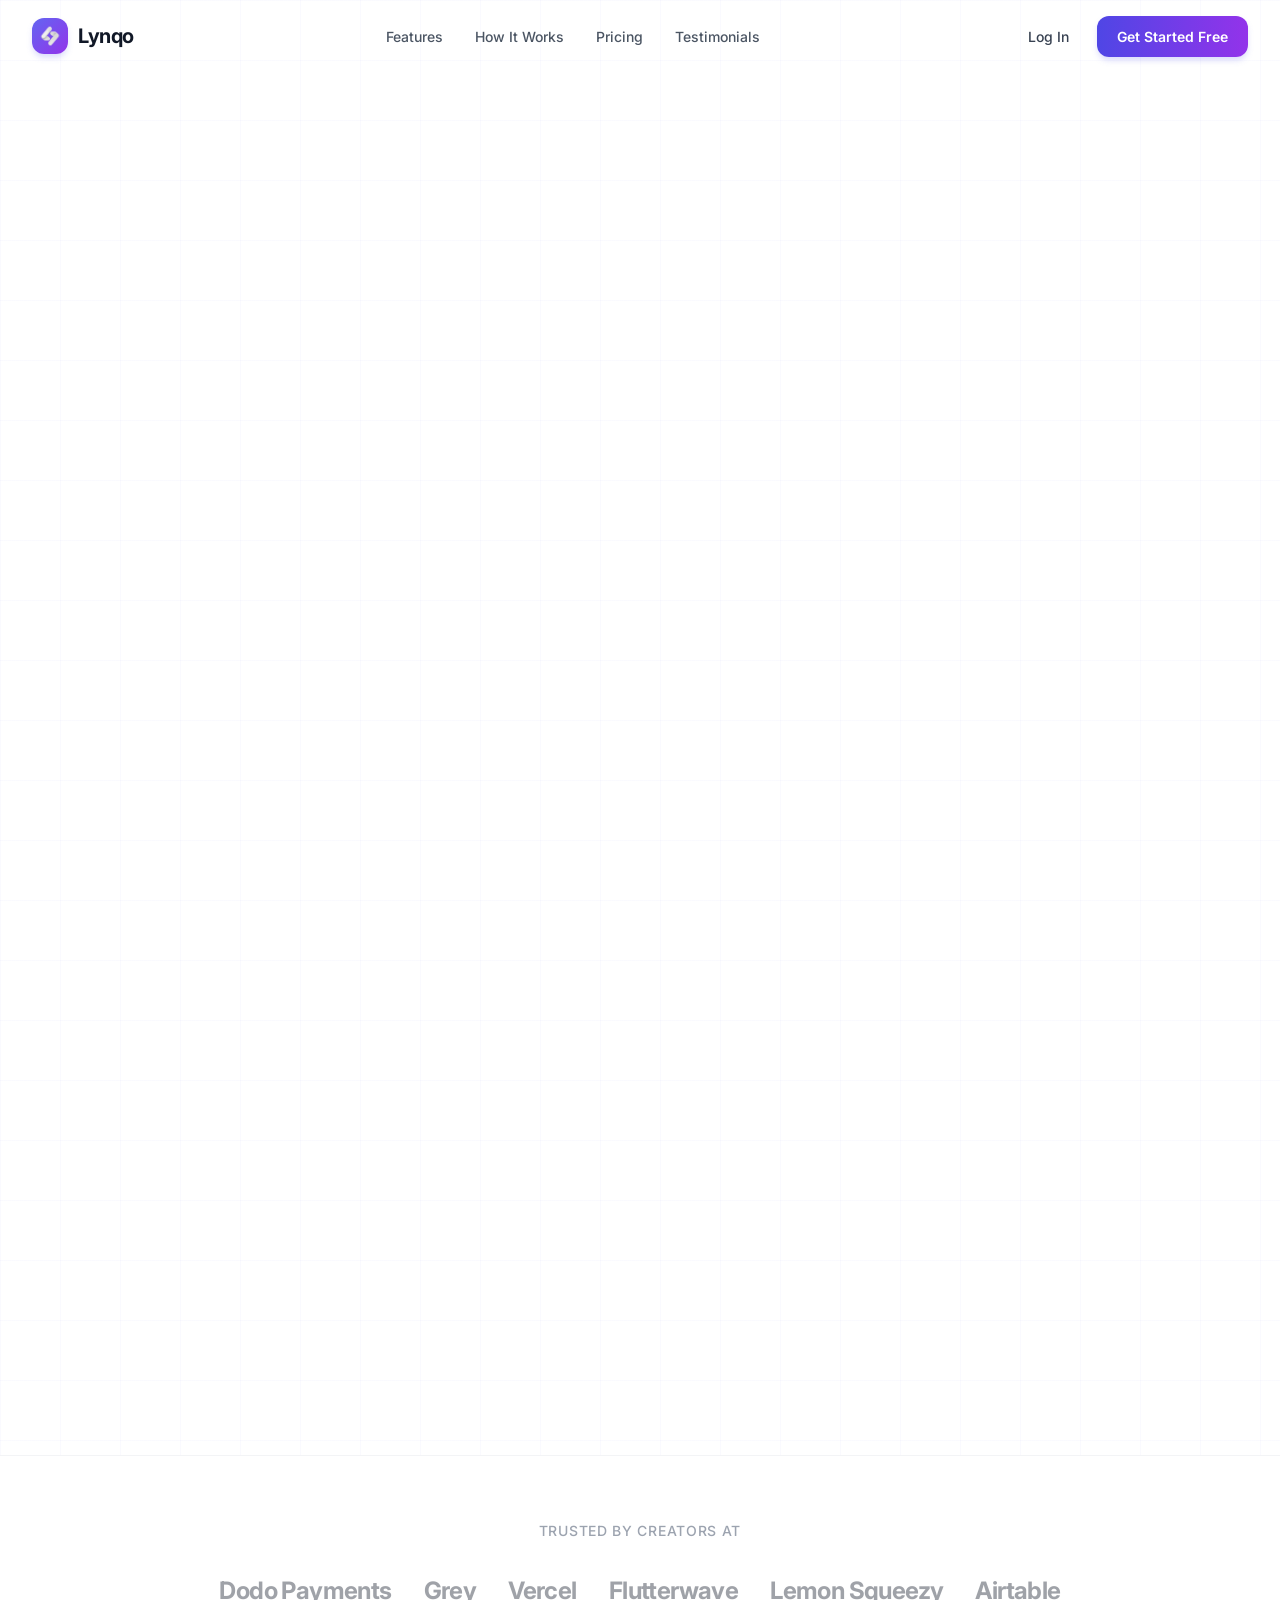
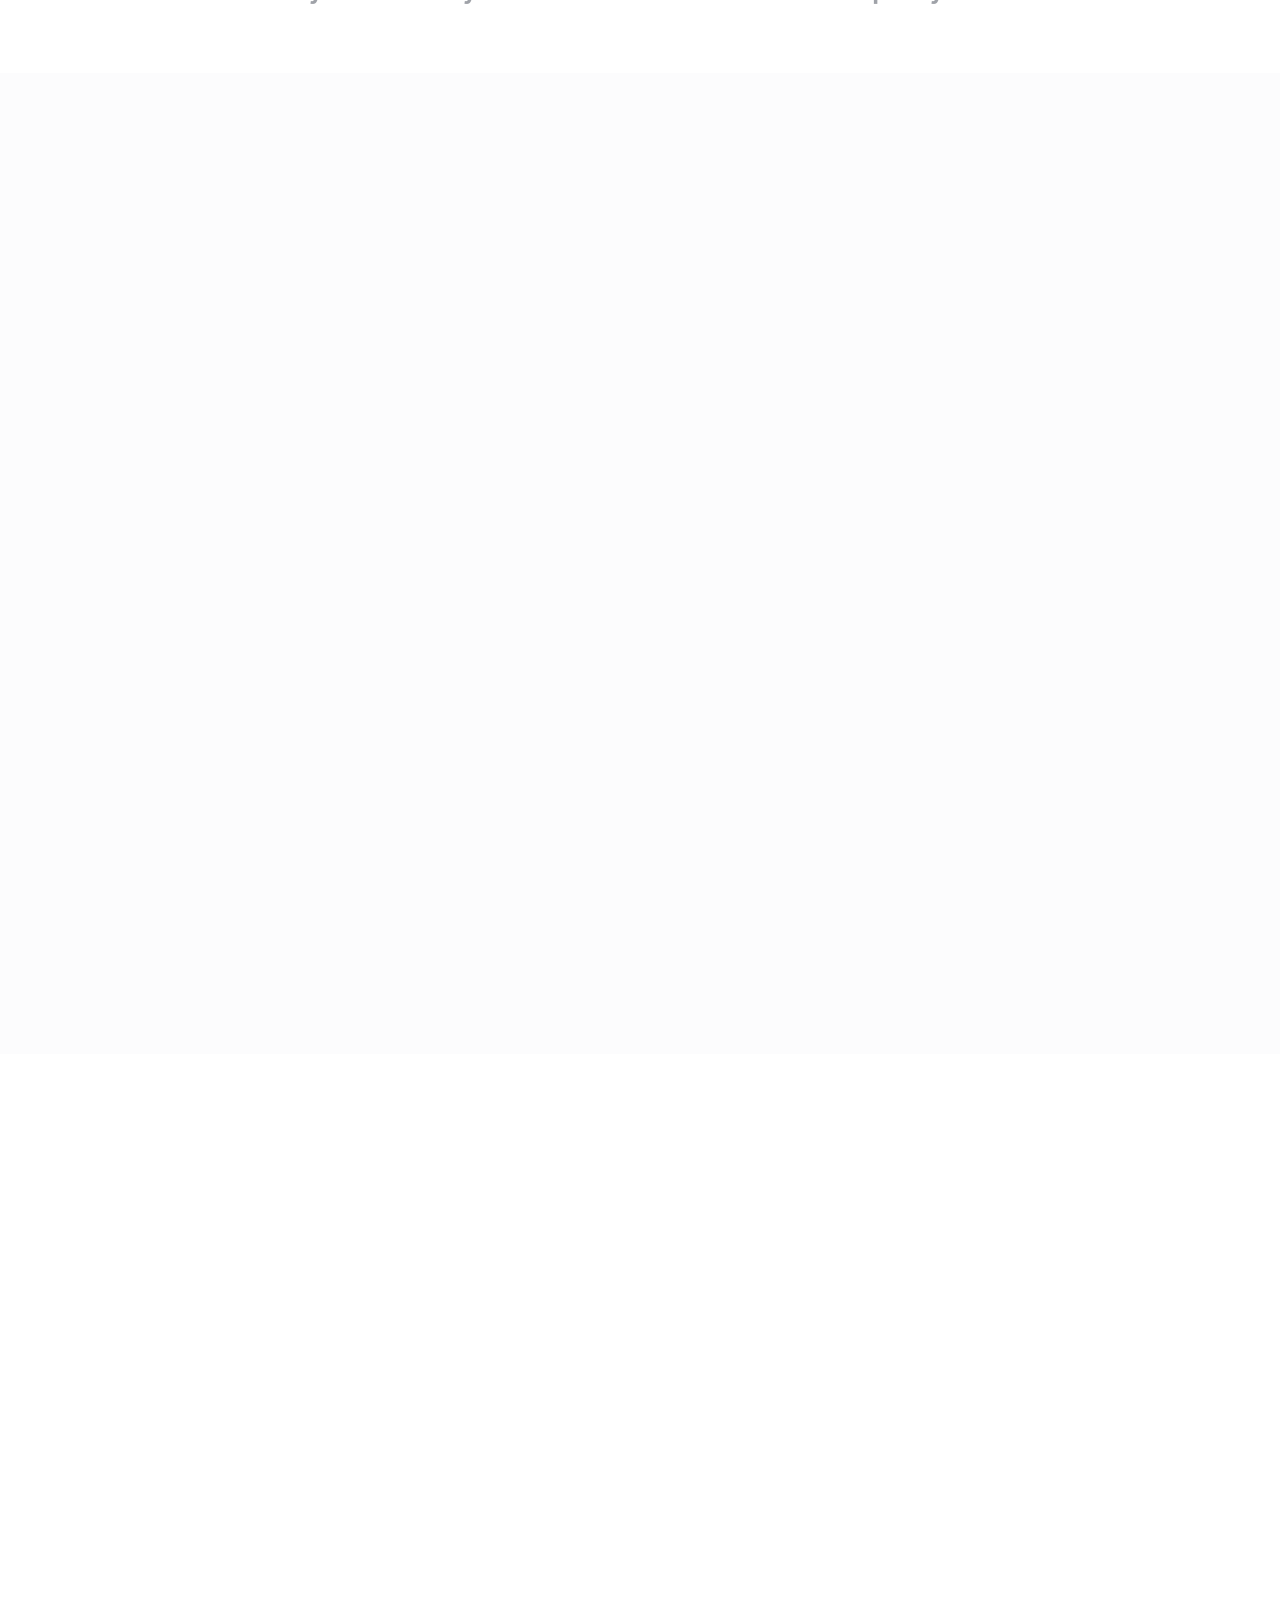
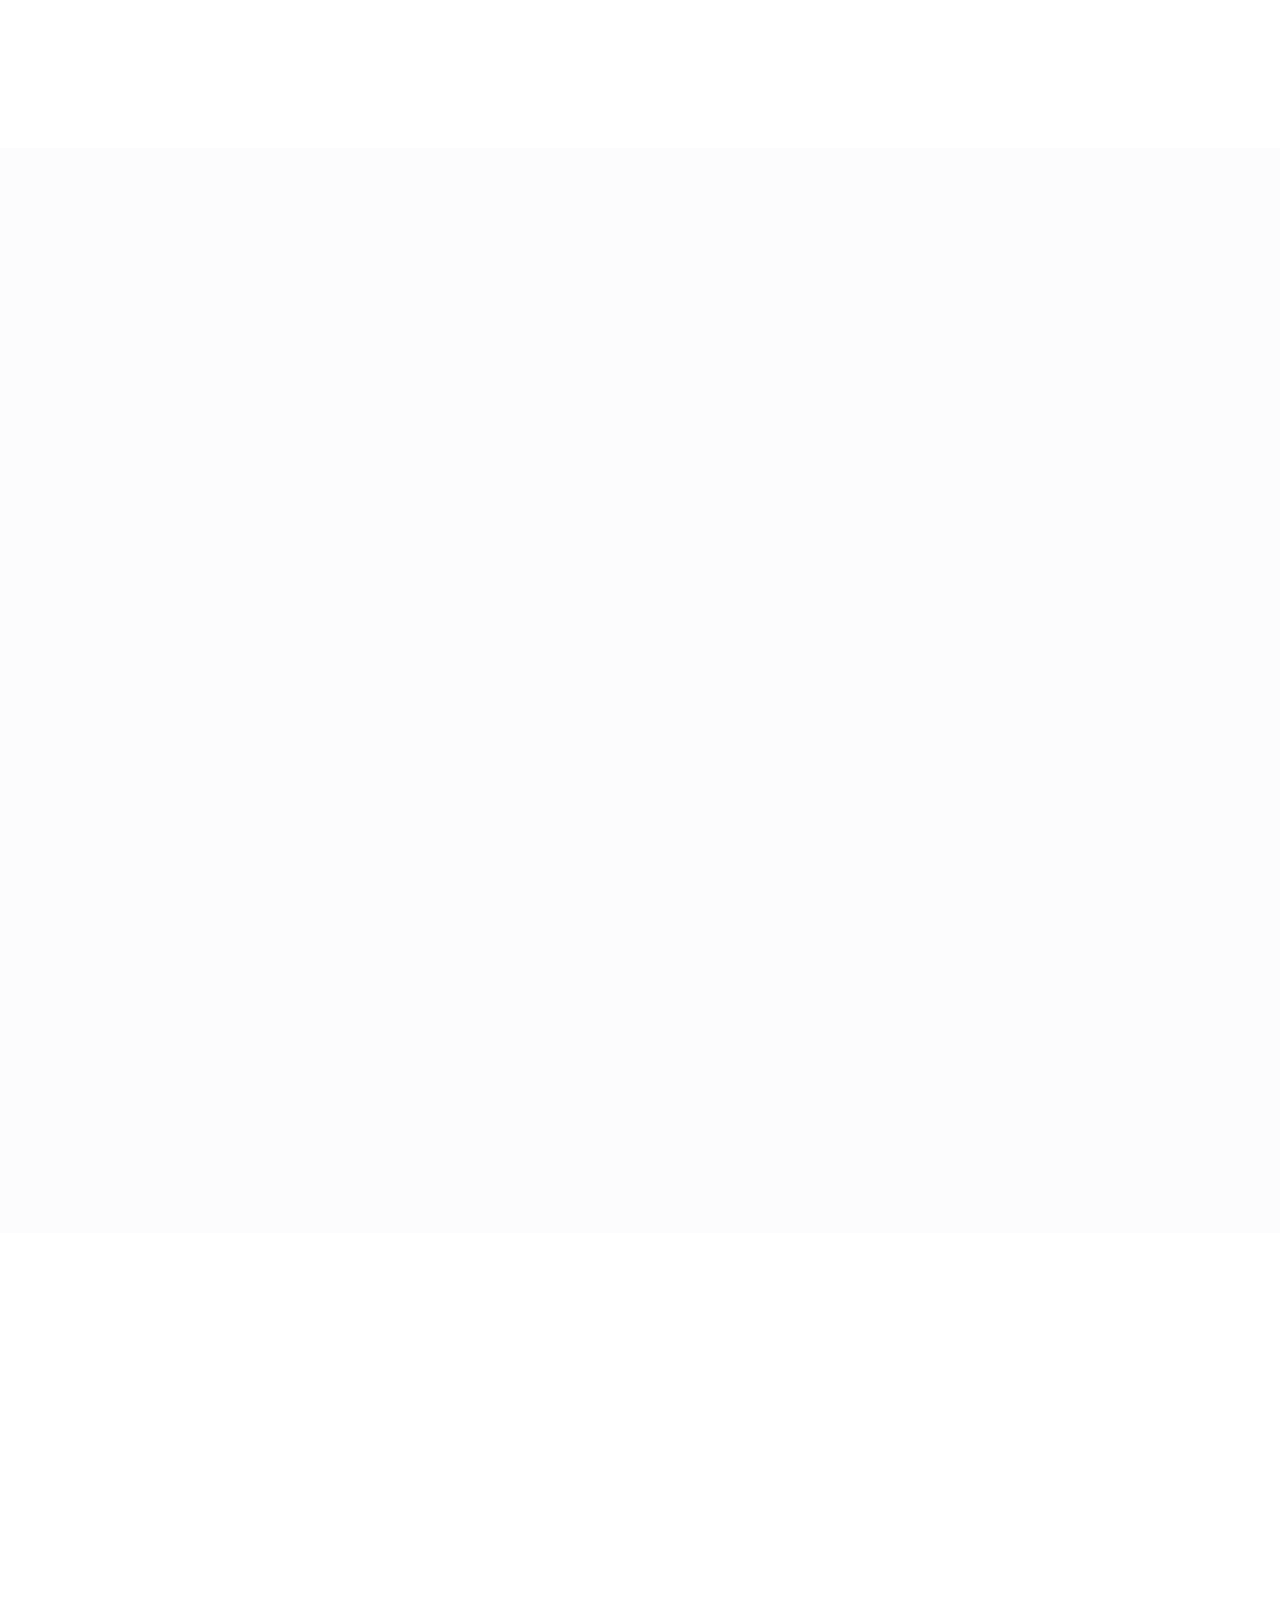
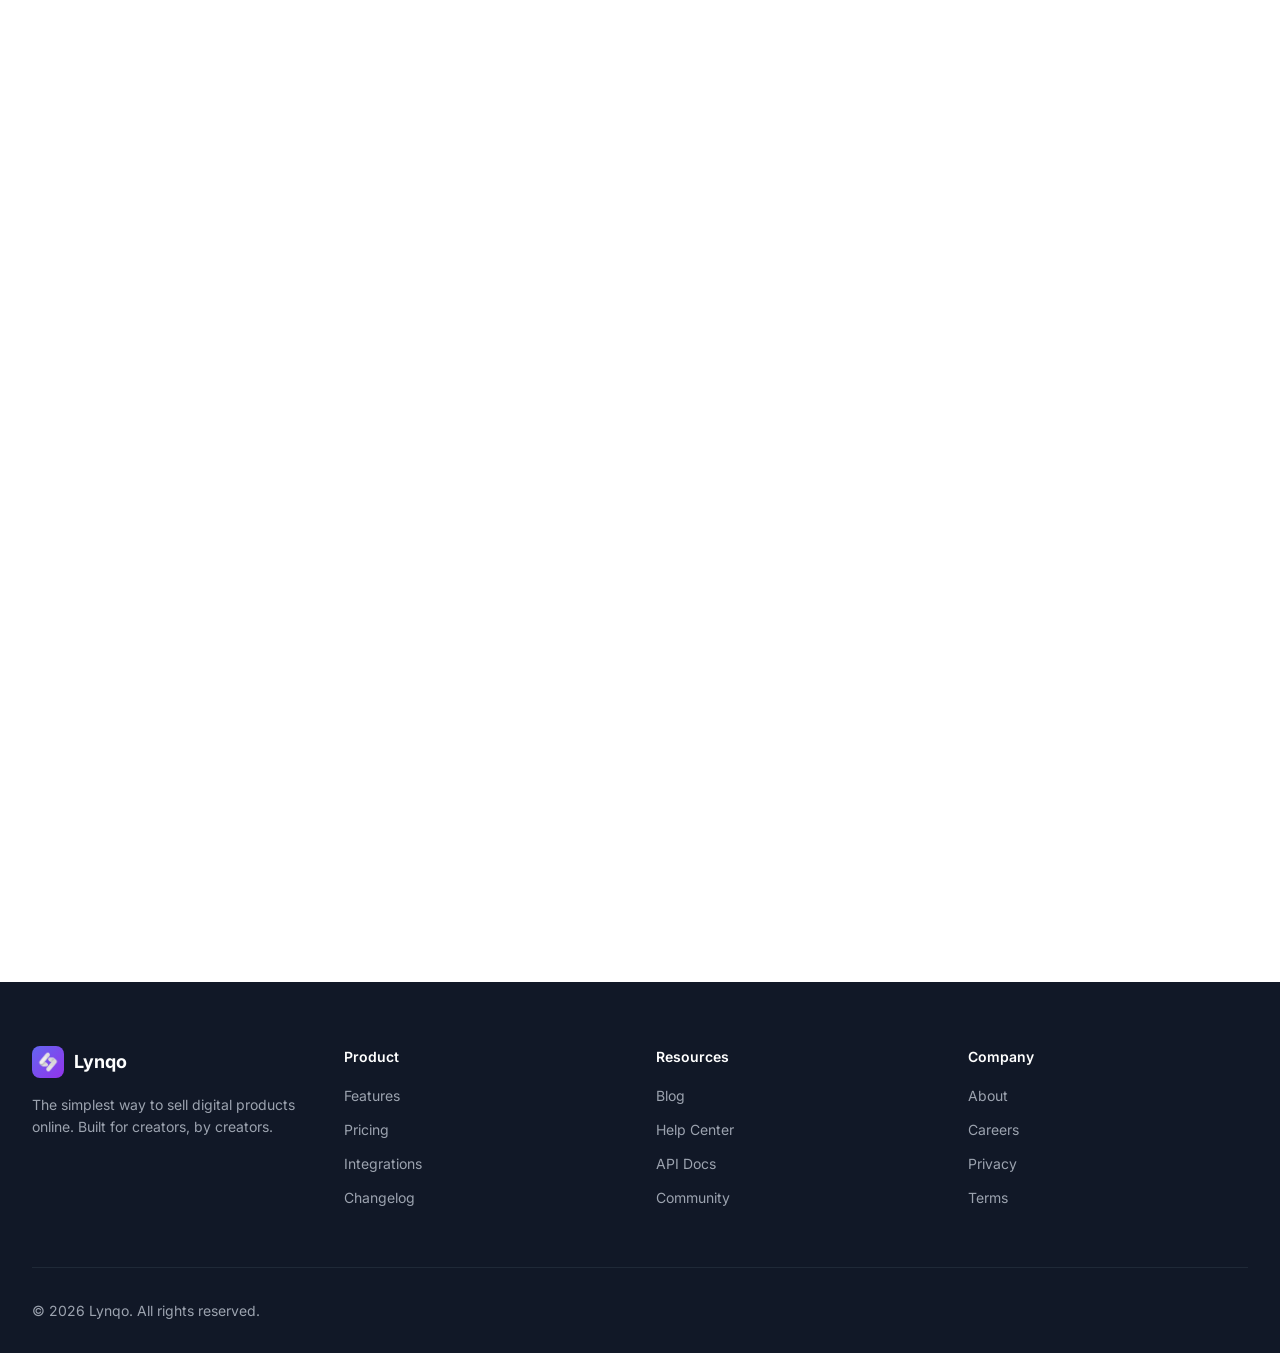
==== commit ca5db287: "Update print statement from 'Hello' to 'Goodbye'" ====
--- a/index.html
+++ b/index.html
@@ -529,7 +529,7 @@
                         <li><a href="#">About</a></li>
                         <li><a href="#">Careers</a></li>
                         <li><a href="#">Privacy</a></li>
-                        <li><a href="#">Terms</a></li>
+                        <li><a href="terms.html">Terms</a></li>
                     </ul>
                 </div>
             </div>
@@ -556,4 +556,4 @@
     });
   </script>
 </body>
-</html>+</html>
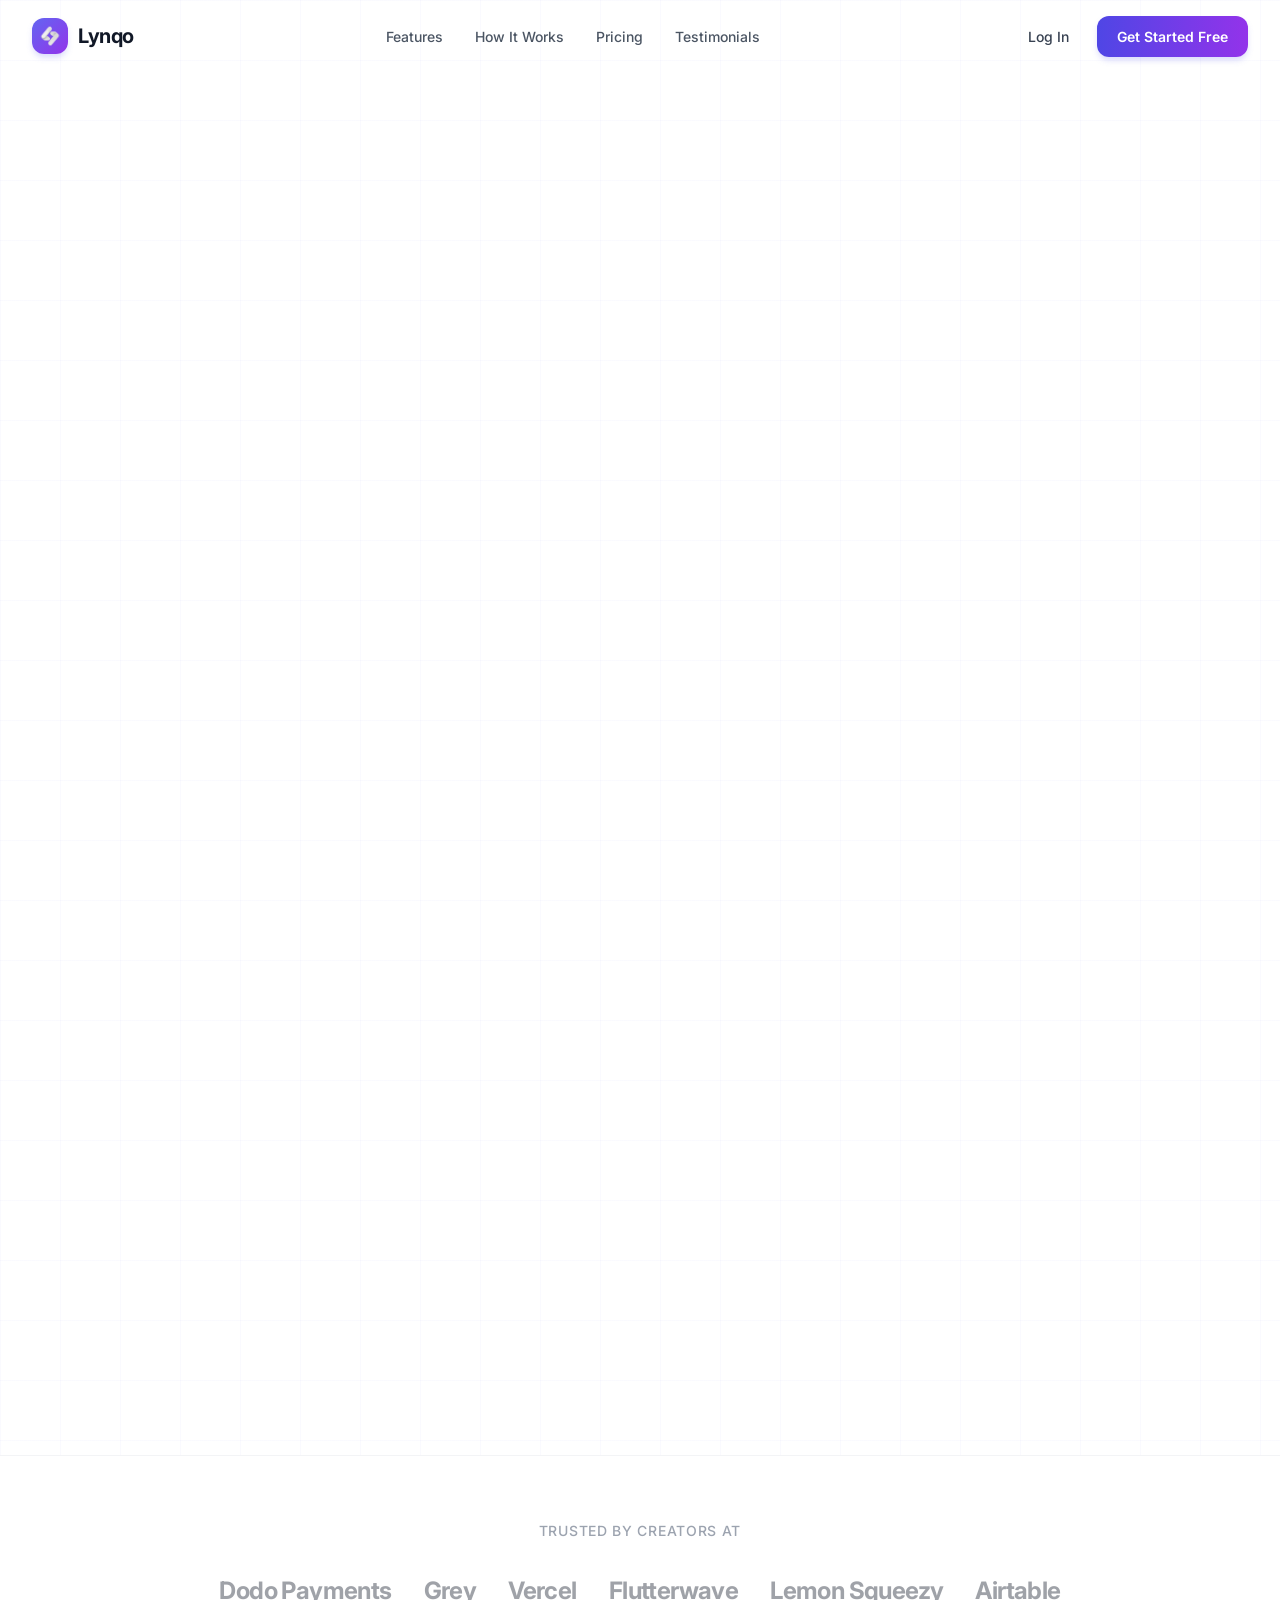
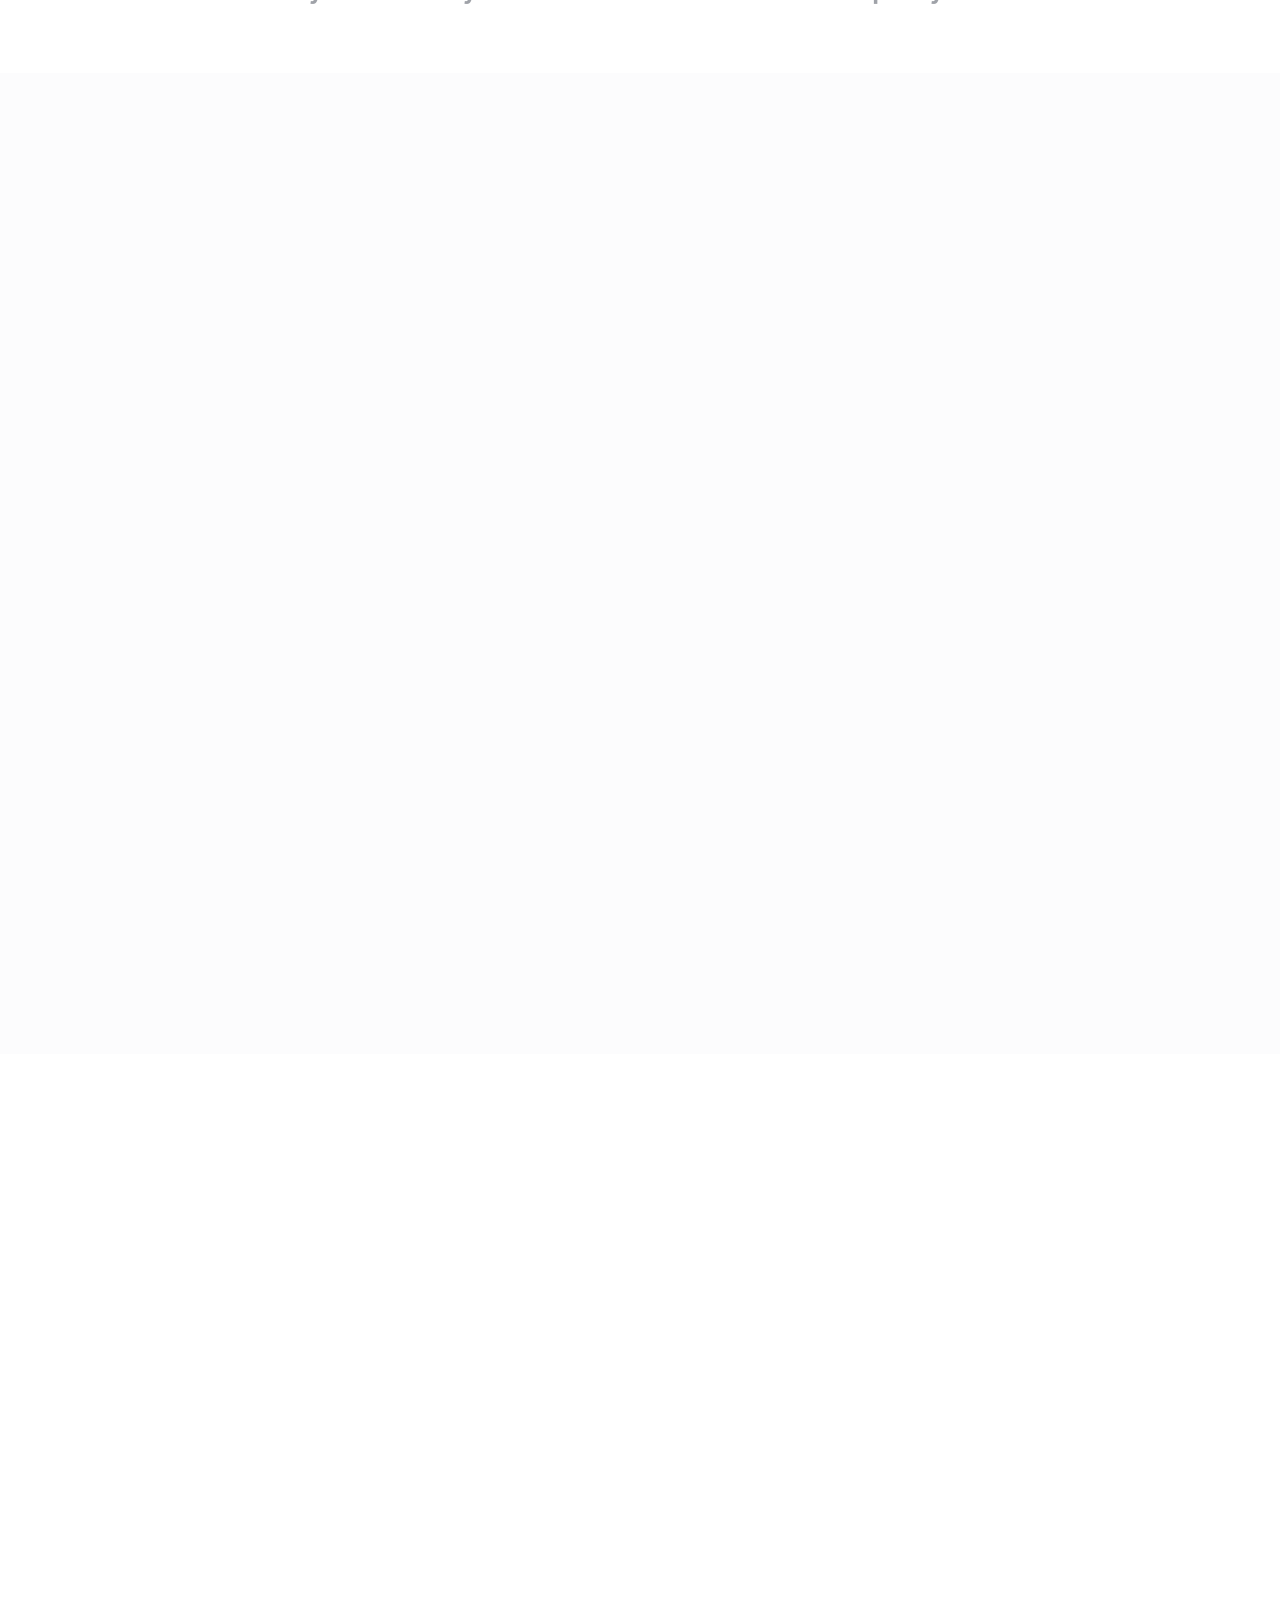
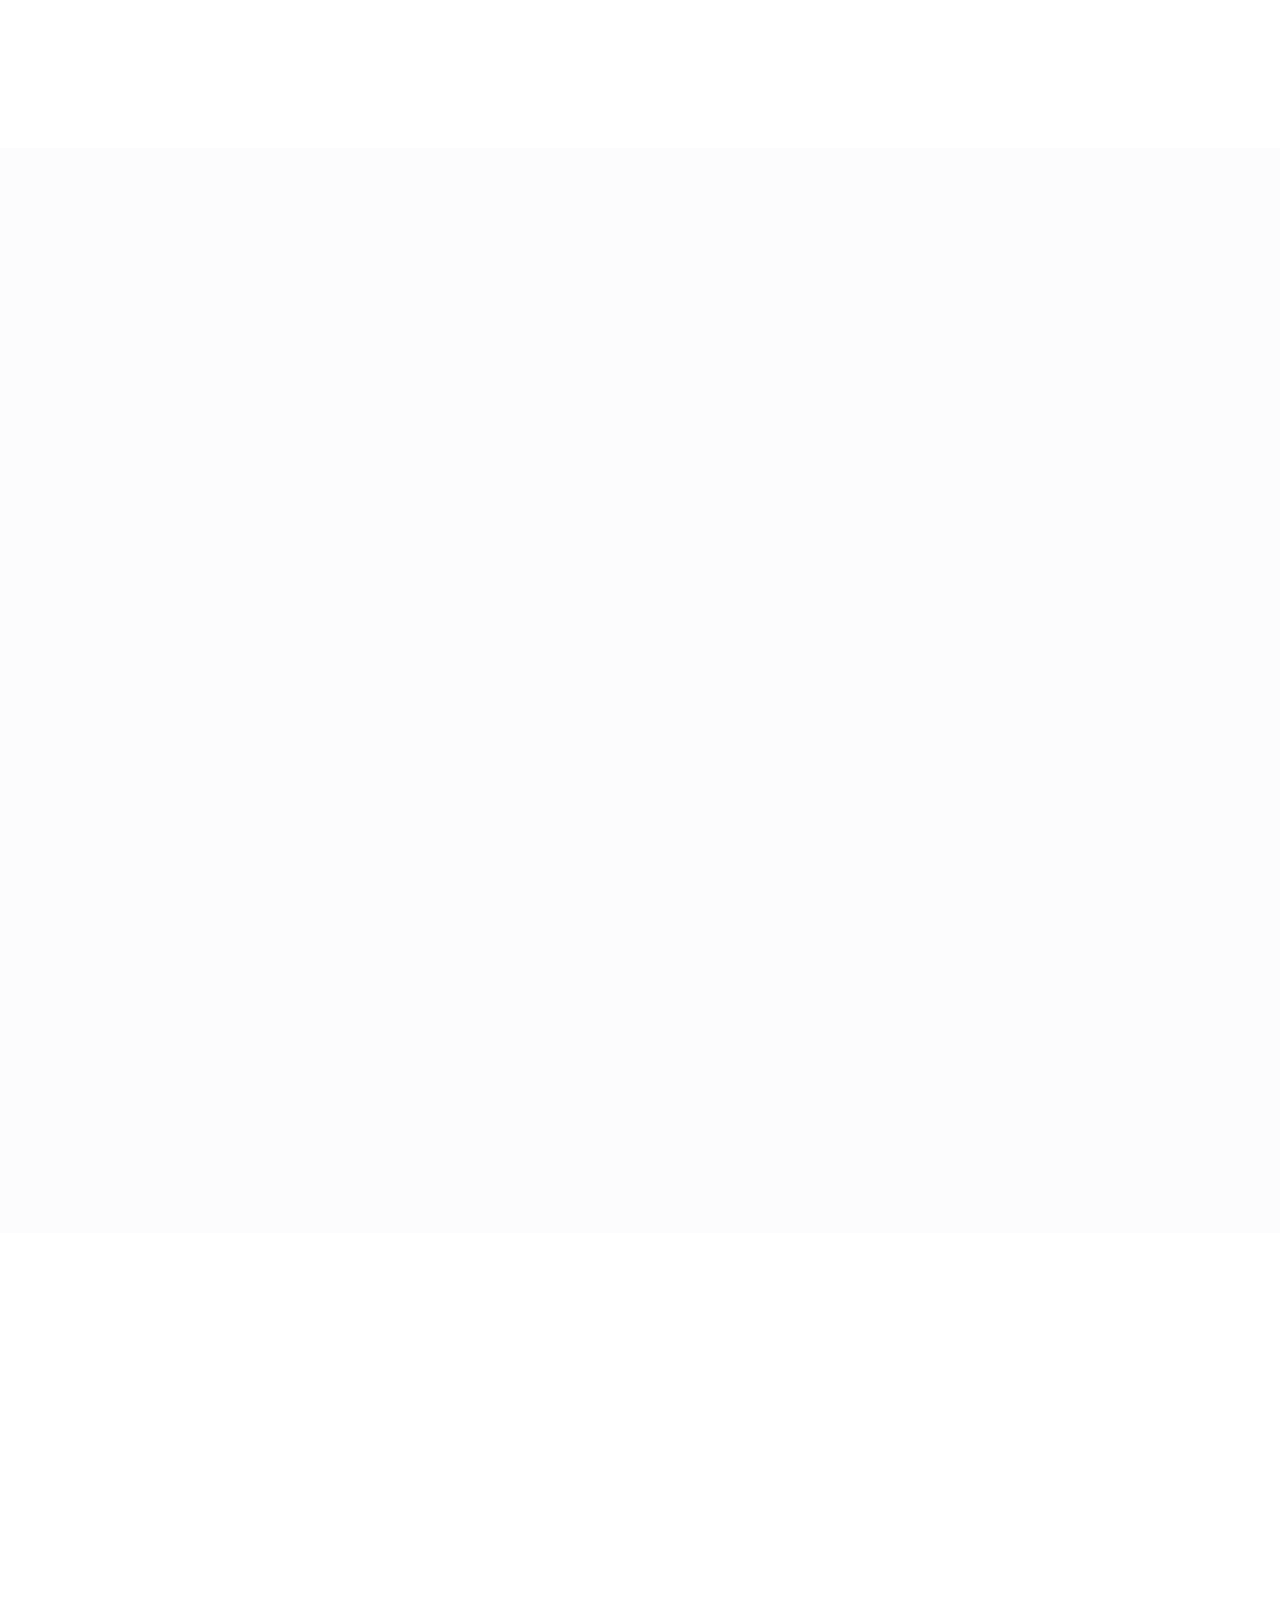
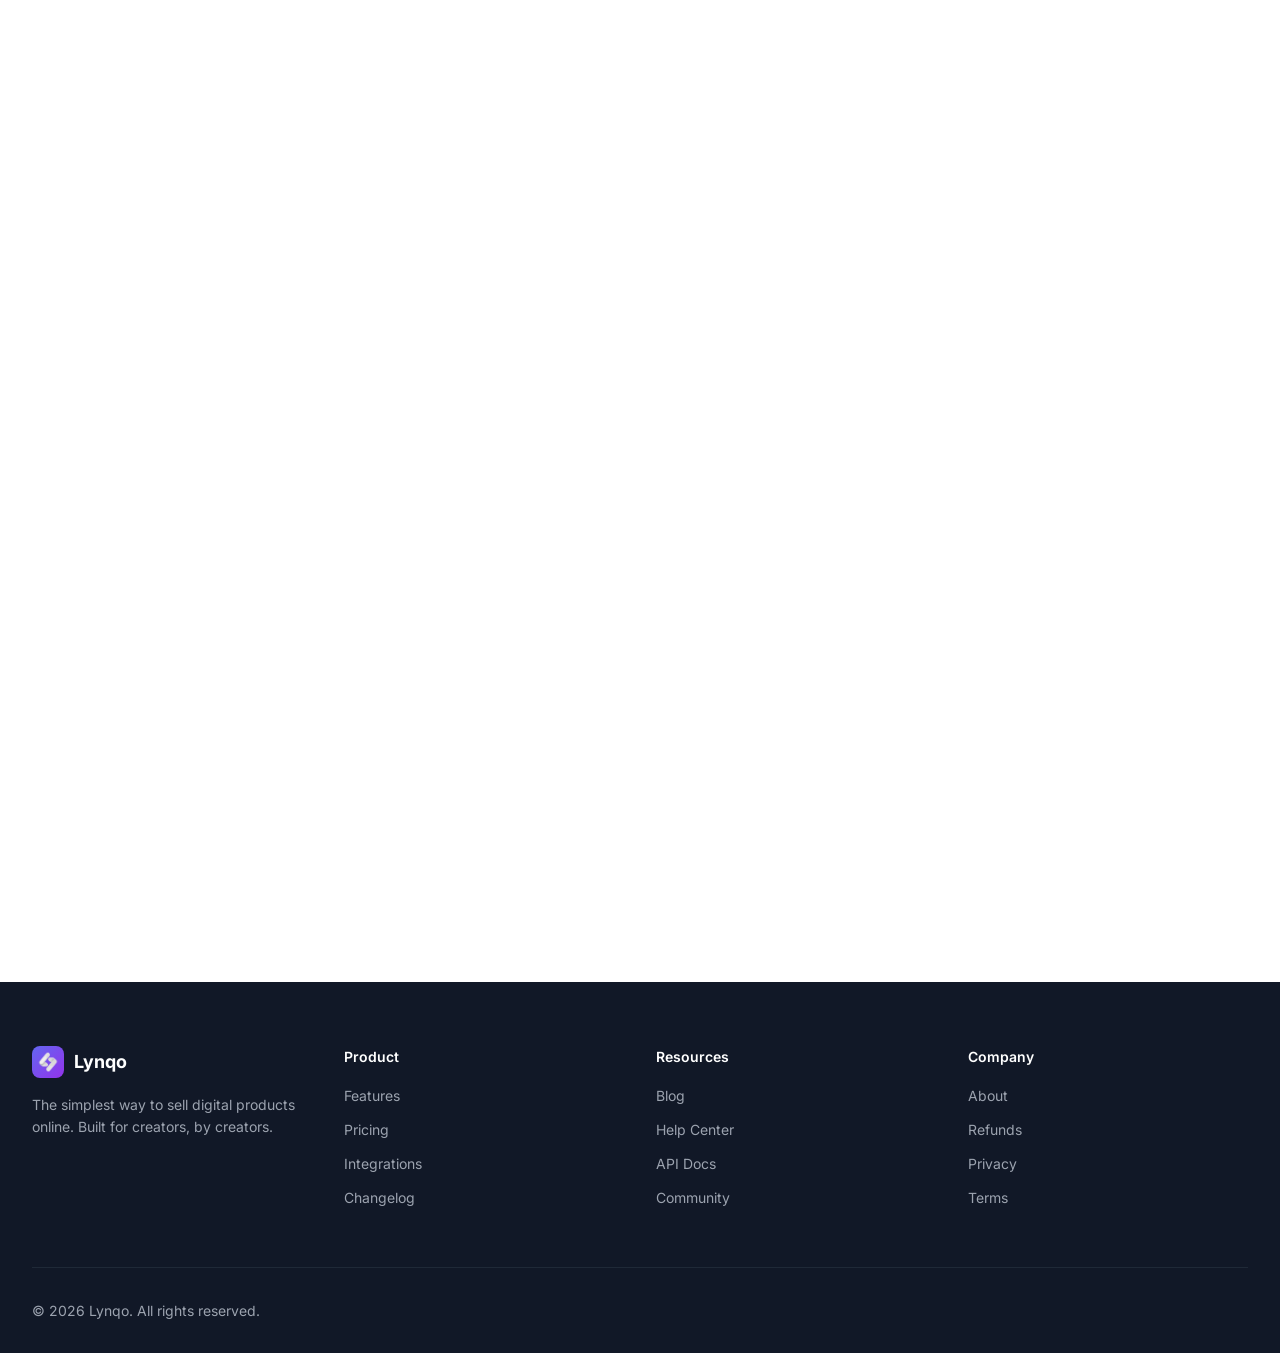
==== commit 4ef4ae0c: "Update index.html" ====
--- a/index.html
+++ b/index.html
@@ -527,8 +527,8 @@
                     <h4 class="footer-heading">Company</h4>
                     <ul class="footer-links">
                         <li><a href="#">About</a></li>
-                        <li><a href="#">Careers</a></li>
-                        <li><a href="#">Privacy</a></li>
+                        <li><a href="refunds.html">Refunds</a></li>
+                        <li><a href="privacy.html">Privacy</a></li>
                         <li><a href="terms.html">Terms</a></li>
                     </ul>
                 </div>
